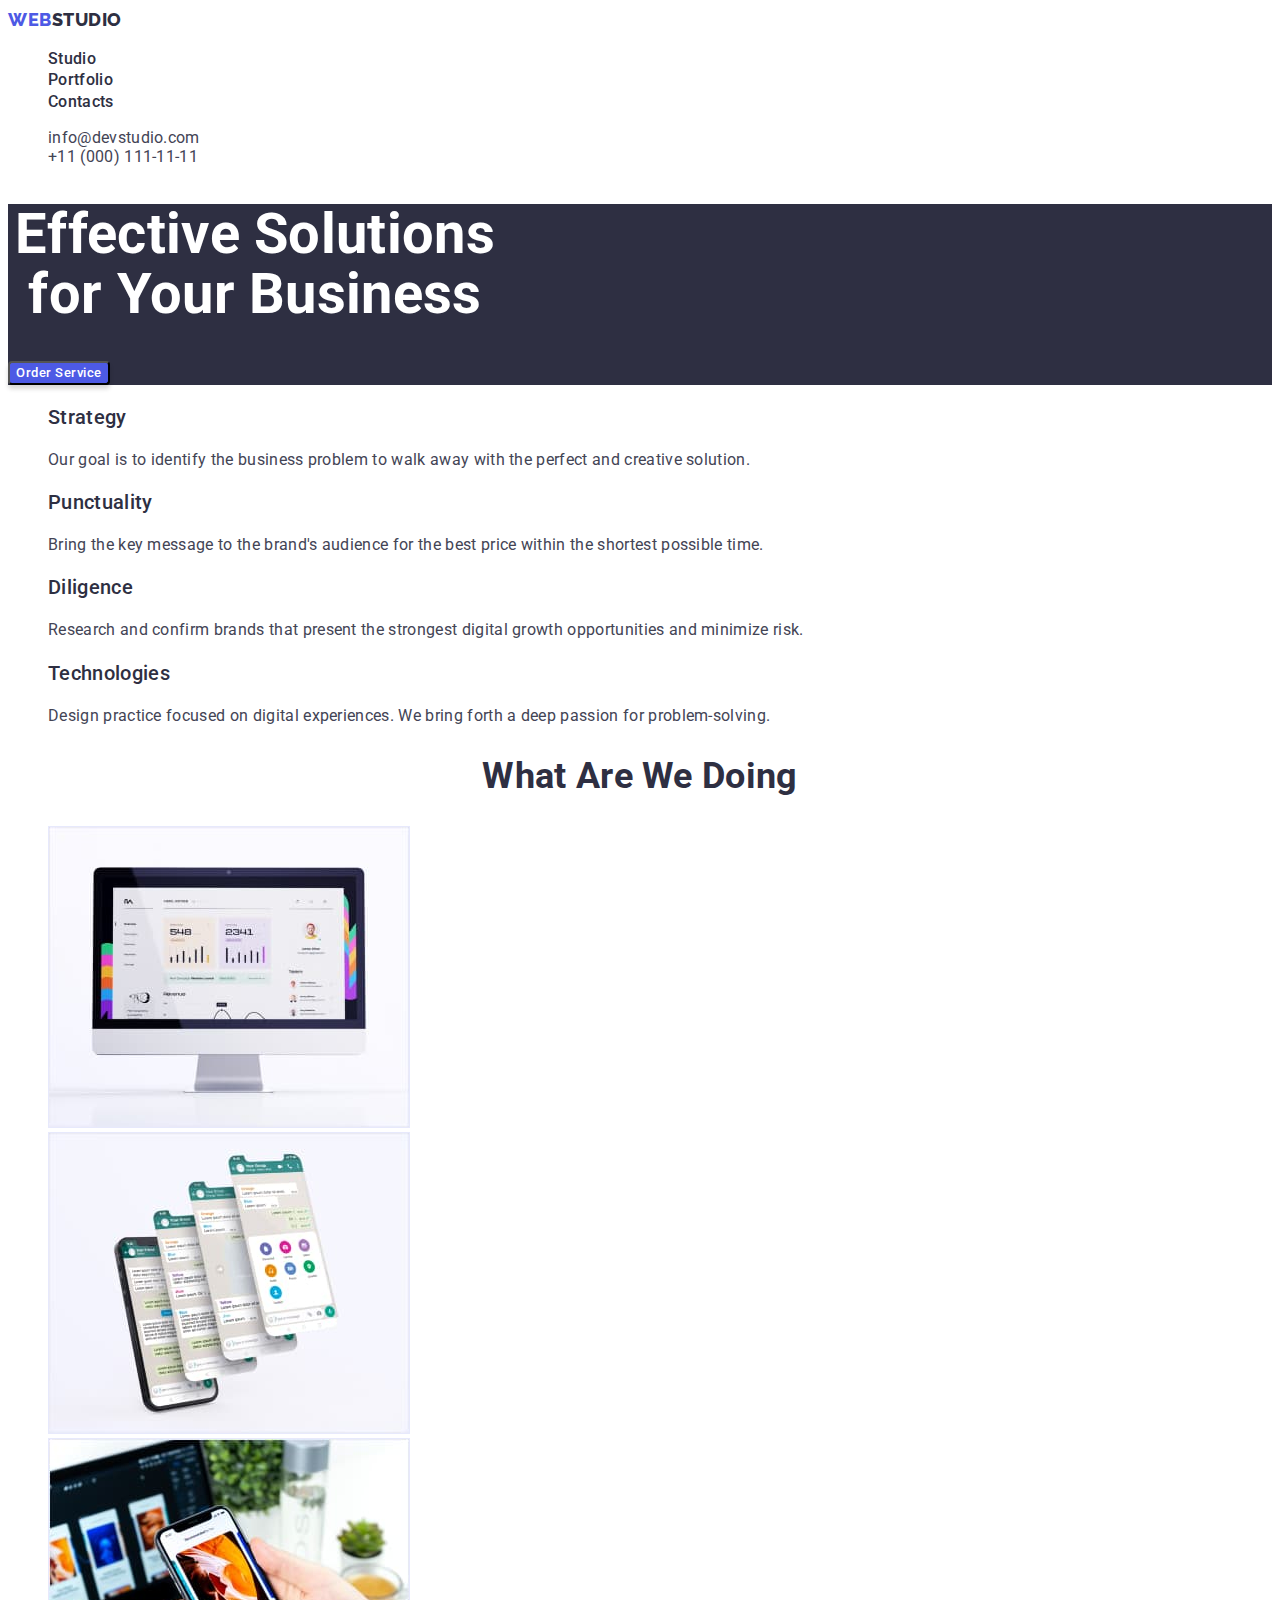
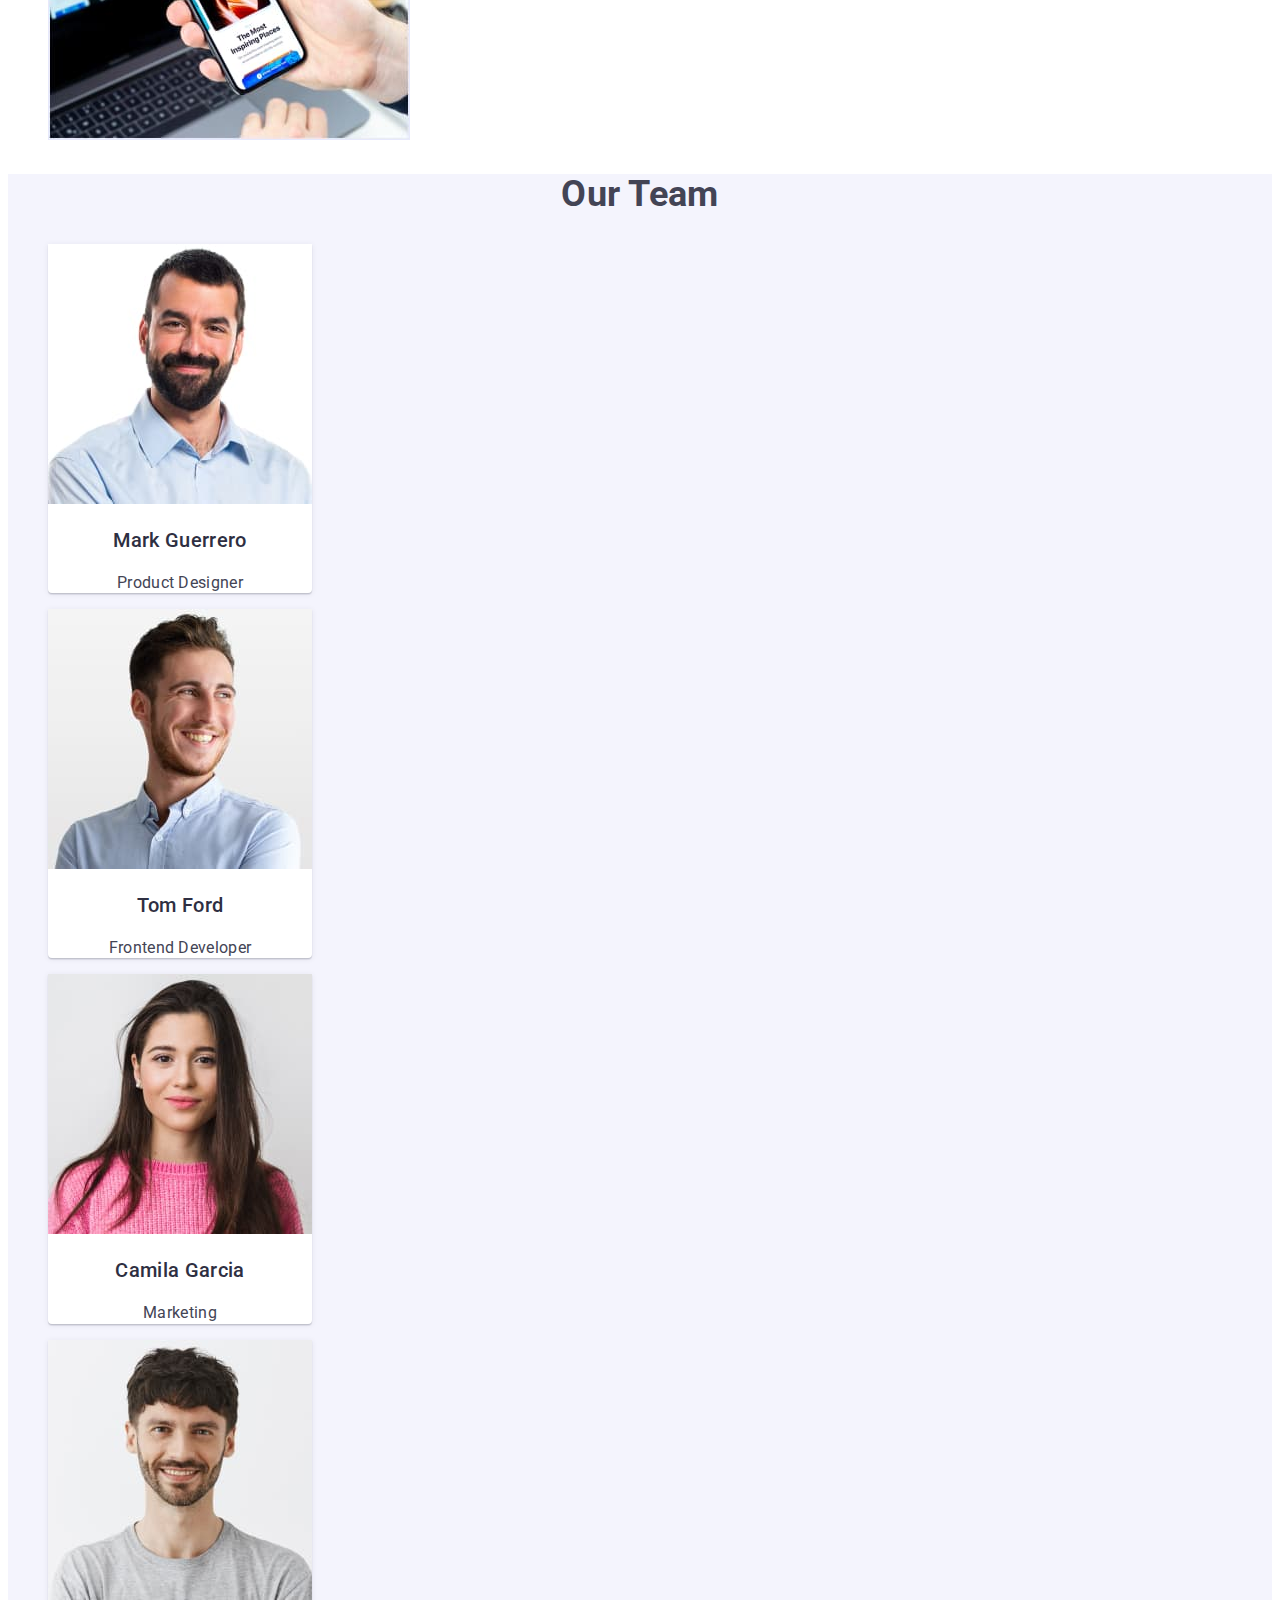
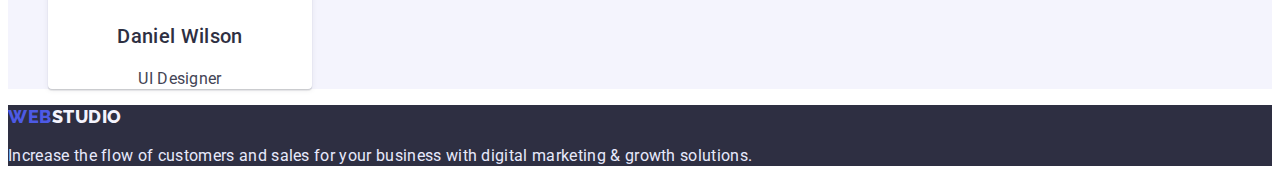
==== index.html @ 5348a823 "Initial commit" ====
<!DOCTYPE html>
<html lang="en">
  <head>
    <meta charset="UTF-8" />
    <meta http-equiv="X-UA-Compatible" content="IE=edge" />
    <meta name="viewport" content="width=device-width, initial-scale=1.0" />
    <link rel="preconnect" href="https://fonts.googleapis.com" />
    <link rel="preconnect" href="https://fonts.gstatic.com" crossorigin />
    <link
      href="https://fonts.googleapis.com/css2?family=Roboto:wght@400;500;700;900&family=Raleway:wght@800&display=swap"
      rel="stylesheet"
    />
    <link rel="stylesheet" href="css/styles.css" />
    <title>Web Studio</title>
  </head>
  <body class="body">
    <header>
      <!--Navigation-->
      <!--Logo-->
      <!--Logo-->
      <a class="logo" href=".">Web<span class="header-logo">Studio</span></a>
      <nav class="navigation">
        <ul class="nav-ul">
          <li><a class="nav-a" href=".">Studio</a></li>
          <li><a class="nav-a" href="portfolio.html">Portfolio</a></li>
          <li><a class="nav-a" href="">Contacts</a></li>
        </ul>
      </nav>
      <address class="address">
        <ul class="address-ul">
          <li>
            <a class="address-a" href="mailto:info@devstudio.com"
              >info@devstudio.com</a
            >
          </li>
          <li>
            <a class="address-a" href="tel:+110001111111"
              >+11 (000) 111-11-11</a
            >
          </li>
        </ul>
      </address>
    </header>
    <main>
      <!-- Hero section -->
      <section class="index-section-hero">
        <h1 class="index-hero-h1">Effective Solutions for Your Business</h1>
        <button class="index-hero-btn" type="button">Order Service</button>
      </section>
      <!-- Section1 -->
      <section class="index-section1">
        <h2 class="visually-hidden">Our operating principles</h2>
        <ul class="index-section1-ul">
          <li class="index-section1-item">
            <h3 class="index-section1-h3">Strategy</h3>
            <p class="index-section1-p">
              Our goal is to identify the business problem to walk away with the
              perfect and creative solution.
            </p>
          </li>
          <li class="index-section1-item">
            <h3 class="index-section1-h3">Punctuality</h3>
            <p class="index-section1-p">
              Bring the key message to the brand's audience for the best price
              within the shortest possible time.
            </p>
          </li>
          <li class="index-section1-item">
            <h3 class="index-section1-h3">Diligence</h3>
            <p class="index-section1-p">
              Research and confirm brands that present the strongest digital
              growth opportunities and minimize risk.
            </p>
          </li>
          <li class="index-section1-item">
            <h3 class="index-section1-h3">Technologies</h3>
            <p class="index-section1-p">
              Design practice focused on digital experiences. We bring forth a
              deep passion for problem-solving.
            </p>
          </li>
        </ul>
      </section>
      <!-- Section2 -->
      <section class="index-section2">
        <h2 class="index-section2-h2">What are we doing</h2>
        <ul class="index-section2-ul">
          <li class="index-section2-item">
            <img
              class="index-section2-img-work"
              src="./images/img-work-1.jpg"
              alt="Work statistics"
            />
          </li>
          <li class="index-section2-item">
            <img
              class="index-section2-img-work"
              src="./images/img-work-2.jpg"
              alt="Messaging with clients"
            />
          </li>
          <li class="index-section2-item">
            <img
              class="index-section2-img-work"
              src="./images/img-work-3.jpg"
              alt="Work with computer"
            />
          </li>
        </ul>
      </section>
      <!-- Section3 -->
      <section class="index-section3">
        <h2 class="index-section3-h2">Our Team</h2>
        <ul class="index-section3-cards">
          <li class="index-section3-cards-item">
            <img
              class="index-section3-cards-img"
              src="./images/img-employee-1.jpg"
              alt="Product Designer"
            />
            <h3 class="index-section3-cards-h3">Mark Guerrero</h3>
            <p class="index-section3-cards-p">Product Designer</p>
          </li>
          <li class="index-section3-cards-item">
            <img
              class="index-section3-cards-img"
              src="./images/img-employee-2.jpg"
              alt="Frontend Developer"
            />
            <h3 class="index-section3-cards-h3">Tom Ford</h3>
            <p class="index-section3-cards-p">Frontend Developer</p>
          </li>
          <li class="index-section3-cards-item">
            <img
              class="index-section3-cards-img"
              src="./images/img-employee-3.jpg"
              alt="Marketing"
            />
            <h3 class="index-section3-cards-h3">Camila Garcia</h3>
            <p class="index-section3-cards-p">Marketing</p>
          </li>
          <li class="index-section3-cards-item">
            <img
              class="index-section3-cards-img"
              src="./images/img-employee-4.jpg"
              alt="UI Designer"
            />
            <h3 class="index-section3-cards-h3">Daniel Wilson</h3>
            <p class="index-section3-cards-p">UI Designer</p>
          </li>
        </ul>
      </section>
    </main>
    <footer class="footer">
      <!--Logo-->
      <a class="logo" href=".">Web<span class="footer-logo">Studio</span></a>
      <p class="footer-p">
        Increase the flow of customers and sales for your business with digital
        marketing & growth solutions.
      </p>
    </footer>
  </body>
</html>
---- css/styles.css ----
/* variables */
:root {
  --col-iris: #4d5ae5;
  --col-ocean: #404bbf;
  --col-navy-blue: #2e2f42;
  --col-green: #31d0aa;
  --col-slate: #434455;
  --col-light-slate: #8e8f99;
  --col-cornflower: #e7e9fc;
  --col-cloud: #f4f4fd;
  --col-navy-blue-modal: rgba(46, 47, 66, 0.4);
  --col-grey: rgba(46, 47, 66, 0.7);
  --col-white: #ffffff;
  --col-background: #e5e5e5;
  --col-btn-shadow: rgba(0, 0, 0, 0.15);
  --col-navy-blue-shadow1: rgba(46, 47, 66, 0.08);
  --col-navy-blue-shadow2: rgba(46, 47, 66, 0.16);
}
/* body */
.body {
  font-family: "Roboto", sans-serif;
  letter-spacing: 0.02em;
  color: var(--col-slate);
}
/* header */
.header {
  border-bottom: 1px solid var(--col-cornflower);
}
/* logo */
.logo {
  font-family: "Raleway", sans-serif;
  font-weight: 800;
  font-size: 18px;
  line-height: calc(24 / 18);
  letter-spacing: 0.03em;
  text-transform: uppercase;
  text-decoration: none;
  color: var(--col-iris);
}
.header-logo {
  color: var(--col-navy-blue);
}
/* nav */

.nav-ul {
  list-style: none;
}
.nav-a {
  font-weight: 500;
  line-height: calc(24 / 18);
  color: var(--col-navy-blue);
  text-decoration: none;
}
.nav-a:hover,
.nav-a:focus {
  color: var(--col-ocean);
}
/* address */
.address-ul {
  list-style: none;
}

.address-a {
  font-style: normal;
  text-decoration: none;
  color: var(--col-slate);
}
.address-a:focus,
.address-a:hover {
  color: var(--col-ocean);
}
/* index */
/* main */
/* index hero */
.index-section-hero {
  background-color: var(--col-navy-blue);
}
.index-hero-h1 {
  width: 494px;
  color: var(--col-white);
  text-align: center;
  font-size: 56px;
  line-height: calc(60 / 56);
}
.index-hero-btn {
  font-family: inherit;
  color: var(--col-white);
  cursor: pointer;
  background-color: var(--col-iris);
  font-weight: 500;
  line-height: calc(24 / 18);
  letter-spacing: 0.04em;
  box-shadow: 0px 4px 4px var(--col-btn-shadow);
  border-radius: 4px;
}
.index-hero-btn:focus,
.index-hero-btn:hover {
  background-color: var(--col-ocean);
}
.visually-hidden {
  position: absolute;
  width: 1px;
  height: 1px;
  margin: -1px;
  border: 0;
  padding: 0;

  white-space: nowrap;
  clip-path: inset(100%);
  clip: rect(0 0 0 0);
  overflow: hidden;
}
/* index section1 */
.index-section1-ul {
  list-style: none;
}
.index-section1-item {
  line-height: calc(24 / 18);
}
.index-section1-h3 {
  font-weight: 500;
  font-size: 20px;
  line-height: calc(24 / 20);
  color: var(--col-navy-blue);
}

/* index section2 work */
.index-section2-h2 {
  font-size: 36px;
  line-height: calc(40 / 36);
  text-align: center;
  text-transform: capitalize;
  color: var(--col-navy-blue);
}
.index-section2-ul {
  list-style: none;
}
.index-section2-item {
  width: 360px;
}
.index-section2-img-work {
  height: 300px;
  border: 1px solid var(--col-cornflower);
}
/* index section3 team */
.index-section3 {
  background-color: var(--col-cloud);
}
.index-section3-h2 {
  font-size: 36px;
  line-height: calc(40 / 36);
  text-align: center;
  text-transform: capitalize;
}
.index-section3-cards {
  list-style: none;
}
.index-section3-cards-item {
  background-color: var(--col-white);
  box-shadow: 0px 1px 6px var(--col-navy-blue-shadow1),
    0px 1px 1px var(--col-navy-blue-shadow2),
    0px 2px 1px var(--col-navy-blue-shadow1);
  border-radius: 0px 0px 4px 4px;
  width: 264px;
}
.index-section3-cards-img {
  height: 260px;
}
.index-section3-cards-h3 {
  font-weight: 500;
  font-size: 20px;
  line-height: calc(24 / 20);
  text-align: center;
  color: var(--col-navy-blue);
}
.index-section3-cards-p {
  line-height: calc(24 / 18);
  text-align: center;
}
/* footer */
.footer {
  background-color: var(--col-navy-blue);
}
.footer-logo {
  color: var(--col-cloud);
}
.footer-p {
  color: var(--col-cornflower);
  line-height: calc(24 / 18);
}
/* portfolio */
/* main */
/* hero */
.portfolio-hero-btns {
  list-style: none;
}
.portfolio-hero-btn {
  font-family: inherit;
  font-weight: 500;
  letter-spacing: 0.04em;
  color: var(--col-iris);
  cursor: pointer;
  background-color: var(--col-cloud);
  border: 1px solid var(--col-cornflower);
  border-radius: 4px;
}
.portfolio-hero-btn:focus,
.portfolio-hero-btn:hover {
  color: var(--col-white);
  background-color: var(--col-ocean);
}
.portfolio-hero-ul {
  list-style: none;
}
.portfolio-hero-items {
  border: 1px solid var(--col-cornflower);
  width: 360px;
}
.portfolio-hero-a {
  text-decoration: none;
}
.portfolio-hero-a:focus,
.portfolio-hero-a:hover {
  text-decoration: none;
  background-color: var(--col-iris);
}

.portfolio-hero-img {
  height: 300px;
}

.portfolio-hero-h2 {
  font-weight: 500;
  font-size: 20px;
  line-height: calc(24 / 20);
  color: var(--col-navy-blue);
}
.portfolio-hero-p {
  line-height: calc(24 / 18);
}
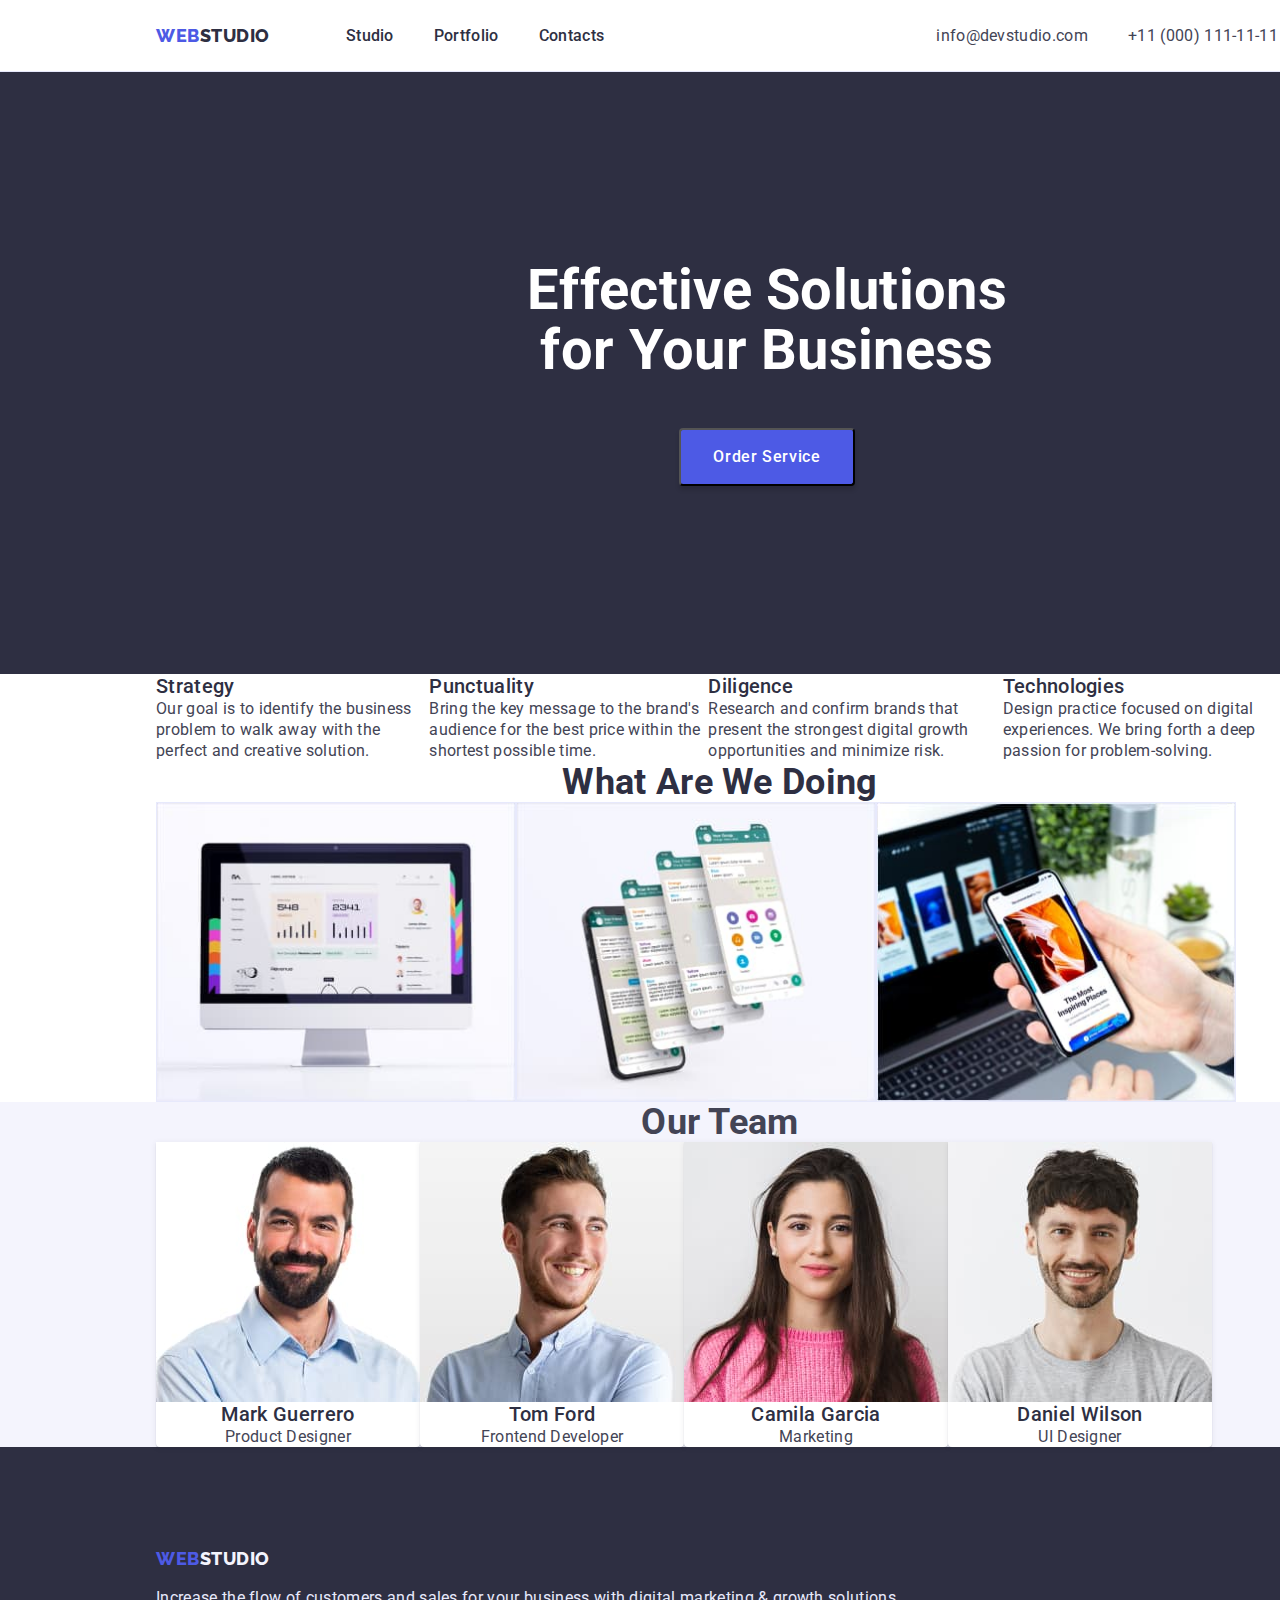
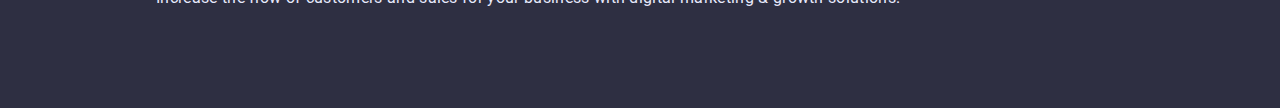
==== commit 607290cf: "css" ====
--- a/index.html
+++ b/index.html
@@ -10,154 +10,170 @@
       href="https://fonts.googleapis.com/css2?family=Roboto:wght@400;500;700;900&family=Raleway:wght@800&display=swap"
       rel="stylesheet"
     />
+    <link
+      rel="stylesheet"
+      href="https://cdnjs.cloudflare.com/ajax/libs/modern-normalize/1.0.0/modern-normalize.min.css"
+    />
     <link rel="stylesheet" href="css/styles.css" />
     <title>Web Studio</title>
   </head>
   <body class="body">
-    <header>
-      <!--Navigation-->
-      <!--Logo-->
-      <!--Logo-->
-      <a class="logo" href=".">Web<span class="header-logo">Studio</span></a>
-      <nav class="navigation">
-        <ul class="nav-ul">
-          <li><a class="nav-a" href=".">Studio</a></li>
-          <li><a class="nav-a" href="portfolio.html">Portfolio</a></li>
-          <li><a class="nav-a" href="">Contacts</a></li>
-        </ul>
-      </nav>
-      <address class="address">
-        <ul class="address-ul">
-          <li>
-            <a class="address-a" href="mailto:info@devstudio.com"
-              >info@devstudio.com</a
-            >
-          </li>
-          <li>
-            <a class="address-a" href="tel:+110001111111"
-              >+11 (000) 111-11-11</a
-            >
-          </li>
-        </ul>
-      </address>
+    <header class="header">
+      <div class="container container-flex">
+        <!--Navigation-->
+        <!--Logo-->
+        <!--Logo-->
+        <a class="logo" href=".">Web<span class="header-logo">Studio</span></a>
+        <nav class="navigation">
+          <ul class="nav-ul">
+            <li><a class="nav-a" href=".">Studio</a></li>
+            <li><a class="nav-a" href="portfolio.html">Portfolio</a></li>
+            <li><a class="nav-a" href="">Contacts</a></li>
+          </ul>
+        </nav>
+        <address class="address">
+          <ul class="address-ul">
+            <li>
+              <a class="address-a" href="mailto:info@devstudio.com"
+                >info@devstudio.com</a
+              >
+            </li>
+            <li>
+              <a class="address-a" href="tel:+110001111111"
+                >+11 (000) 111-11-11</a
+              >
+            </li>
+          </ul>
+        </address>
+      </div>
     </header>
     <main>
       <!-- Hero section -->
       <section class="index-section-hero">
-        <h1 class="index-hero-h1">Effective Solutions for Your Business</h1>
-        <button class="index-hero-btn" type="button">Order Service</button>
+        <div class="container">
+          <h1 class="index-hero-h1">Effective Solutions for Your Business</h1>
+          <button class="index-hero-btn" type="button">Order Service</button>
+        </div>
       </section>
       <!-- Section1 -->
       <section class="index-section1">
-        <h2 class="visually-hidden">Our operating principles</h2>
-        <ul class="index-section1-ul">
-          <li class="index-section1-item">
-            <h3 class="index-section1-h3">Strategy</h3>
-            <p class="index-section1-p">
-              Our goal is to identify the business problem to walk away with the
-              perfect and creative solution.
-            </p>
-          </li>
-          <li class="index-section1-item">
-            <h3 class="index-section1-h3">Punctuality</h3>
-            <p class="index-section1-p">
-              Bring the key message to the brand's audience for the best price
-              within the shortest possible time.
-            </p>
-          </li>
-          <li class="index-section1-item">
-            <h3 class="index-section1-h3">Diligence</h3>
-            <p class="index-section1-p">
-              Research and confirm brands that present the strongest digital
-              growth opportunities and minimize risk.
-            </p>
-          </li>
-          <li class="index-section1-item">
-            <h3 class="index-section1-h3">Technologies</h3>
-            <p class="index-section1-p">
-              Design practice focused on digital experiences. We bring forth a
-              deep passion for problem-solving.
-            </p>
-          </li>
-        </ul>
+        <div class="container">
+          <h2 class="visually-hidden">Our operating principles</h2>
+          <ul class="index-section1-ul">
+            <li class="index-section1-item">
+              <h3 class="index-section1-h3">Strategy</h3>
+              <p class="index-section1-p">
+                Our goal is to identify the business problem to walk away with
+                the perfect and creative solution.
+              </p>
+            </li>
+            <li class="index-section1-item">
+              <h3 class="index-section1-h3">Punctuality</h3>
+              <p class="index-section1-p">
+                Bring the key message to the brand's audience for the best price
+                within the shortest possible time.
+              </p>
+            </li>
+            <li class="index-section1-item">
+              <h3 class="index-section1-h3">Diligence</h3>
+              <p class="index-section1-p">
+                Research and confirm brands that present the strongest digital
+                growth opportunities and minimize risk.
+              </p>
+            </li>
+            <li class="index-section1-item">
+              <h3 class="index-section1-h3">Technologies</h3>
+              <p class="index-section1-p">
+                Design practice focused on digital experiences. We bring forth a
+                deep passion for problem-solving.
+              </p>
+            </li>
+          </ul>
+        </div>
       </section>
       <!-- Section2 -->
       <section class="index-section2">
-        <h2 class="index-section2-h2">What are we doing</h2>
-        <ul class="index-section2-ul">
-          <li class="index-section2-item">
-            <img
-              class="index-section2-img-work"
-              src="./images/img-work-1.jpg"
-              alt="Work statistics"
-            />
-          </li>
-          <li class="index-section2-item">
-            <img
-              class="index-section2-img-work"
-              src="./images/img-work-2.jpg"
-              alt="Messaging with clients"
-            />
-          </li>
-          <li class="index-section2-item">
-            <img
-              class="index-section2-img-work"
-              src="./images/img-work-3.jpg"
-              alt="Work with computer"
-            />
-          </li>
-        </ul>
+        <div class="container">
+          <h2 class="index-section2-h2">What are we doing</h2>
+          <ul class="index-section2-ul">
+            <li class="index-section2-item">
+              <img
+                class="index-section2-img-work"
+                src="./images/img-work-1.jpg"
+                alt="Work statistics"
+              />
+            </li>
+            <li class="index-section2-item">
+              <img
+                class="index-section2-img-work"
+                src="./images/img-work-2.jpg"
+                alt="Messaging with clients"
+              />
+            </li>
+            <li class="index-section2-item">
+              <img
+                class="index-section2-img-work"
+                src="./images/img-work-3.jpg"
+                alt="Work with computer"
+              />
+            </li>
+          </ul>
+        </div>
       </section>
       <!-- Section3 -->
       <section class="index-section3">
-        <h2 class="index-section3-h2">Our Team</h2>
-        <ul class="index-section3-cards">
-          <li class="index-section3-cards-item">
-            <img
-              class="index-section3-cards-img"
-              src="./images/img-employee-1.jpg"
-              alt="Product Designer"
-            />
-            <h3 class="index-section3-cards-h3">Mark Guerrero</h3>
-            <p class="index-section3-cards-p">Product Designer</p>
-          </li>
-          <li class="index-section3-cards-item">
-            <img
-              class="index-section3-cards-img"
-              src="./images/img-employee-2.jpg"
-              alt="Frontend Developer"
-            />
-            <h3 class="index-section3-cards-h3">Tom Ford</h3>
-            <p class="index-section3-cards-p">Frontend Developer</p>
-          </li>
-          <li class="index-section3-cards-item">
-            <img
-              class="index-section3-cards-img"
-              src="./images/img-employee-3.jpg"
-              alt="Marketing"
-            />
-            <h3 class="index-section3-cards-h3">Camila Garcia</h3>
-            <p class="index-section3-cards-p">Marketing</p>
-          </li>
-          <li class="index-section3-cards-item">
-            <img
-              class="index-section3-cards-img"
-              src="./images/img-employee-4.jpg"
-              alt="UI Designer"
-            />
-            <h3 class="index-section3-cards-h3">Daniel Wilson</h3>
-            <p class="index-section3-cards-p">UI Designer</p>
-          </li>
-        </ul>
+        <div class="container">
+          <h2 class="index-section3-h2">Our Team</h2>
+          <ul class="index-section3-cards">
+            <li class="index-section3-cards-item">
+              <img
+                class="index-section3-cards-img"
+                src="./images/img-employee-1.jpg"
+                alt="Product Designer"
+              />
+              <h3 class="index-section3-cards-h3">Mark Guerrero</h3>
+              <p class="index-section3-cards-p">Product Designer</p>
+            </li>
+            <li class="index-section3-cards-item">
+              <img
+                class="index-section3-cards-img"
+                src="./images/img-employee-2.jpg"
+                alt="Frontend Developer"
+              />
+              <h3 class="index-section3-cards-h3">Tom Ford</h3>
+              <p class="index-section3-cards-p">Frontend Developer</p>
+            </li>
+            <li class="index-section3-cards-item">
+              <img
+                class="index-section3-cards-img"
+                src="./images/img-employee-3.jpg"
+                alt="Marketing"
+              />
+              <h3 class="index-section3-cards-h3">Camila Garcia</h3>
+              <p class="index-section3-cards-p">Marketing</p>
+            </li>
+            <li class="index-section3-cards-item">
+              <img
+                class="index-section3-cards-img"
+                src="./images/img-employee-4.jpg"
+                alt="UI Designer"
+              />
+              <h3 class="index-section3-cards-h3">Daniel Wilson</h3>
+              <p class="index-section3-cards-p">UI Designer</p>
+            </li>
+          </ul>
+        </div>
       </section>
     </main>
     <footer class="footer">
-      <!--Logo-->
-      <a class="logo" href=".">Web<span class="footer-logo">Studio</span></a>
-      <p class="footer-p">
-        Increase the flow of customers and sales for your business with digital
-        marketing & growth solutions.
-      </p>
+      <div class="container">
+        <!--Logo-->
+        <a class="logo" href=".">Web<span class="footer-logo">Studio</span></a>
+        <p class="footer-p">
+          Increase the flow of customers and sales for your business with
+          digital marketing & growth solutions.
+        </p>
+      </div>
     </footer>
   </body>
 </html>
--- a/css/styles.css
+++ b/css/styles.css
@@ -16,16 +16,47 @@
   --col-navy-blue-shadow1: rgba(46, 47, 66, 0.08);
   --col-navy-blue-shadow2: rgba(46, 47, 66, 0.16);
 }
+h1,
+h2,
+h3,
+p {
+  margin: 0;
+}
+ul {
+  margin: 0;
+  padding: 0;
+  display: flex;
+}
+img {
+  display: block;
+}
+/* container */
+.container {
+  width: 1158px;
+  padding-left: 15px;
+  padding-right: 15px;
+  margin-left: auto;
+  margin-right: auto;
+}
+.container-flex {
+  display: flex;
+  align-items: center;
+  gap: 76px;
+}
 /* body */
 .body {
   font-family: "Roboto", sans-serif;
   letter-spacing: 0.02em;
   color: var(--col-slate);
+  width: 1440px;
 }
 /* header */
 .header {
   border-bottom: 1px solid var(--col-cornflower);
-}
+  padding-top: 24px;
+  padding-bottom: 23.2px;
+}
+
 /* logo */
 .logo {
   font-family: "Raleway", sans-serif;
@@ -41,9 +72,13 @@
   color: var(--col-navy-blue);
 }
 /* nav */
-
+.navigation {
+  margin-right: 256px;
+}
 .nav-ul {
-  list-style: none;
+  /* display: inherit; */
+  list-style: none;
+  gap: 40px;
 }
 .nav-a {
   font-weight: 500;
@@ -57,7 +92,9 @@
 }
 /* address */
 .address-ul {
-  list-style: none;
+  /* display: flex; */
+  list-style: none;
+  gap: 40px;
 }
 
 .address-a {
@@ -74,6 +111,7 @@
 /* index hero */
 .index-section-hero {
   background-color: var(--col-navy-blue);
+  padding: 188px;
 }
 .index-hero-h1 {
   width: 494px;
@@ -81,6 +119,9 @@
   text-align: center;
   font-size: 56px;
   line-height: calc(60 / 56);
+  margin-right: auto;
+  margin-left: auto;
+  margin-bottom: 48px;
 }
 .index-hero-btn {
   font-family: inherit;
@@ -92,6 +133,10 @@
   letter-spacing: 0.04em;
   box-shadow: 0px 4px 4px var(--col-btn-shadow);
   border-radius: 4px;
+  padding: 16px 32px;
+  display: block;
+  margin-right: auto;
+  margin-left: auto;
 }
 .index-hero-btn:focus,
 .index-hero-btn:hover {
@@ -180,6 +225,8 @@
 /* footer */
 .footer {
   background-color: var(--col-navy-blue);
+  padding-top: 100px;
+  padding-bottom: 100px;
 }
 .footer-logo {
   color: var(--col-cloud);
@@ -187,6 +234,8 @@
 .footer-p {
   color: var(--col-cornflower);
   line-height: calc(24 / 18);
+  margin-top: 16px;
+  /* margin-right: 864px; */
 }
 /* portfolio */
 /* main */
@@ -213,7 +262,6 @@
   list-style: none;
 }
 .portfolio-hero-items {
-  border: 1px solid var(--col-cornflower);
   width: 360px;
 }
 .portfolio-hero-a {
@@ -228,13 +276,22 @@
 .portfolio-hero-img {
   height: 300px;
 }
-
+.portfolio-hero-text {
+  /* border: 1px solid var(--col-cornflower); */
+  border-left: 1px solid var(--col-cornflower);
+  border-right: 1px solid var(--col-cornflower);
+  border-bottom: 1px solid var(--col-cornflower);
+  padding-top: 32px;
+  padding-bottom: 31.2px;
+  padding-left: 16px;
+}
 .portfolio-hero-h2 {
+  margin-bottom: 8px;
   font-weight: 500;
   font-size: 20px;
   line-height: calc(24 / 20);
   color: var(--col-navy-blue);
 }
 .portfolio-hero-p {
-  line-height: calc(24 / 18);
-}
+  line-height: calc(24 / 16);
+}
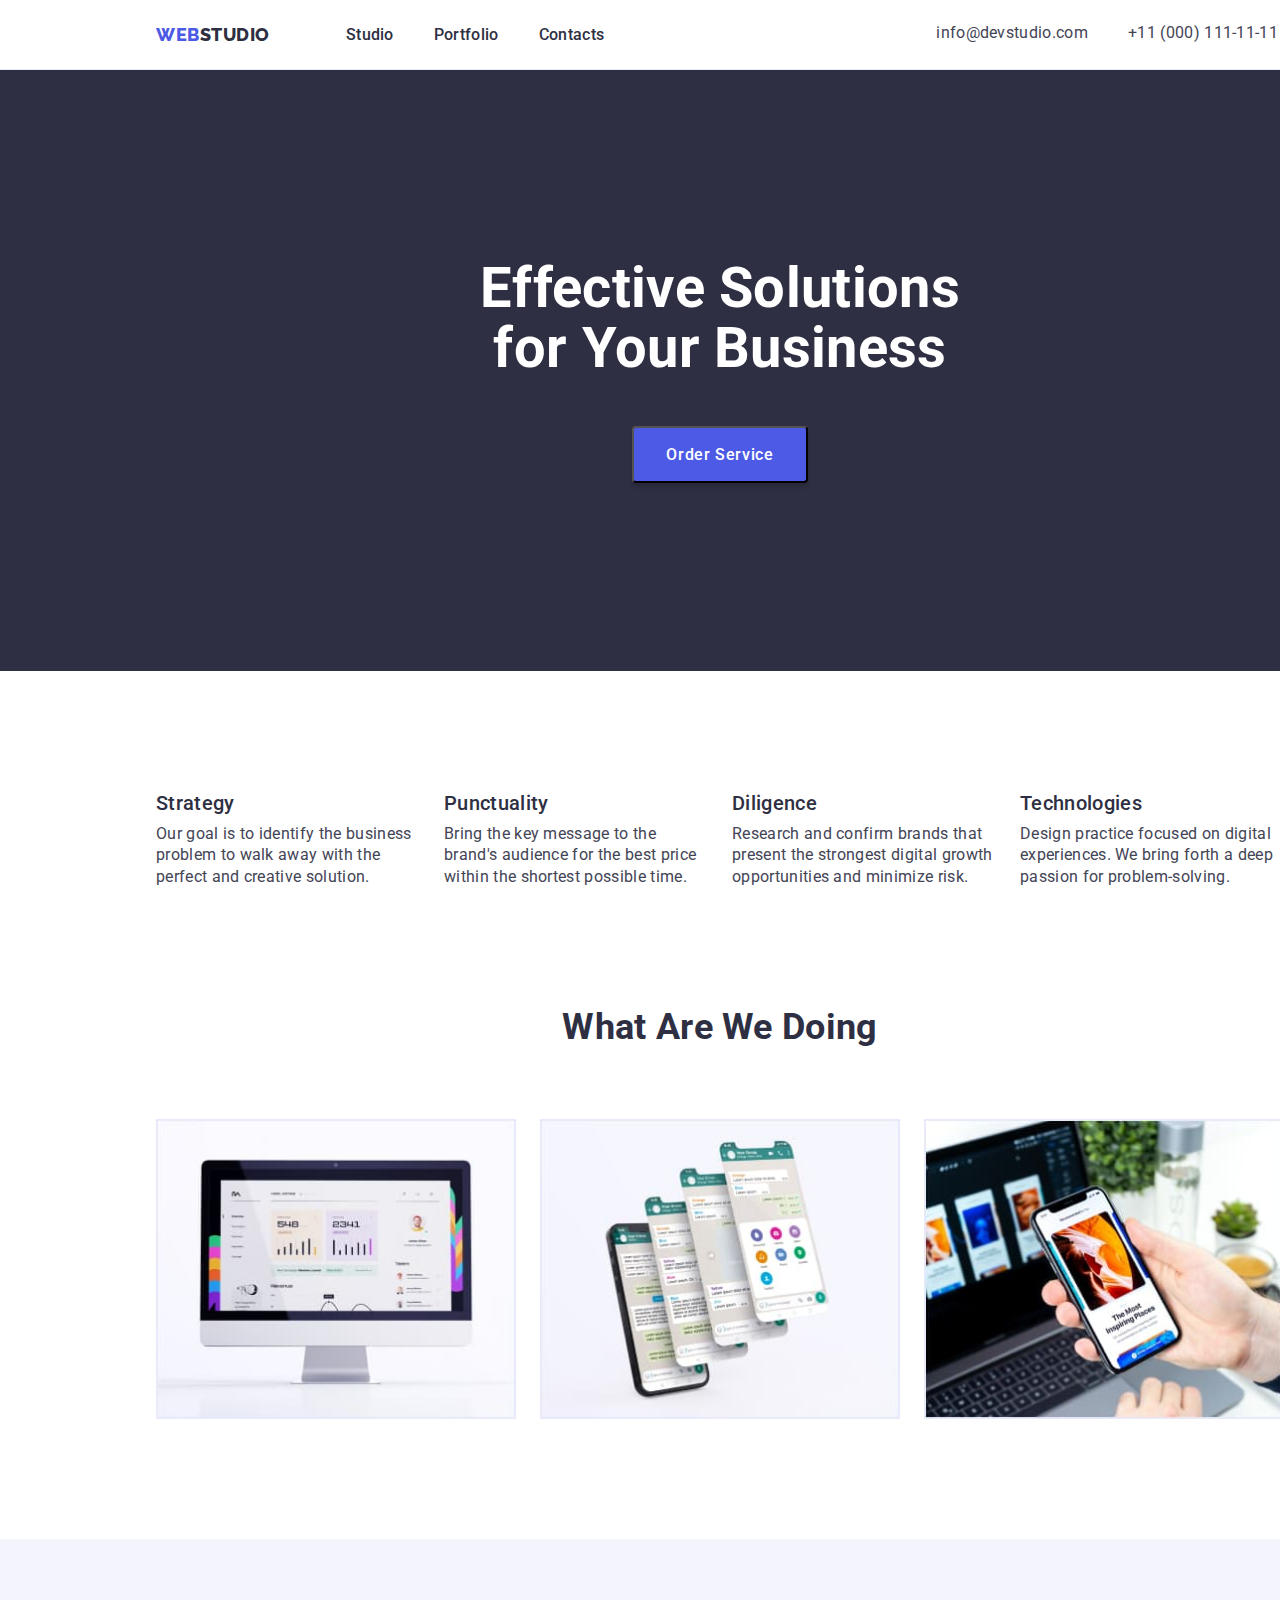
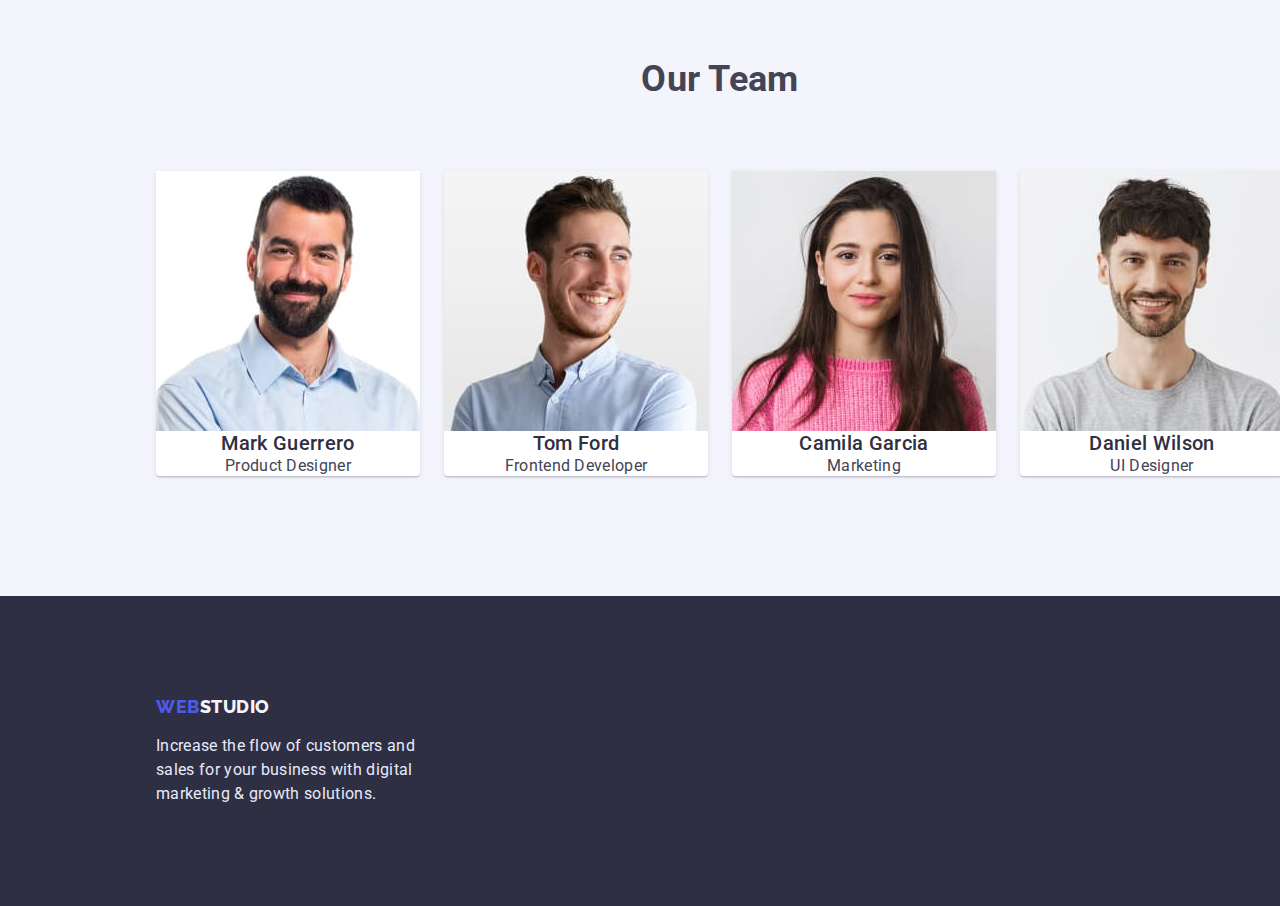
==== commit 392357e9: "index" ====
--- a/index.html
+++ b/index.html
@@ -19,7 +19,7 @@
   </head>
   <body class="body">
     <header class="header">
-      <div class="container container-flex">
+      <div class="container flex-header">
         <!--Navigation-->
         <!--Logo-->
         <!--Logo-->
@@ -59,7 +59,7 @@
       <section class="index-section1">
         <div class="container">
           <h2 class="visually-hidden">Our operating principles</h2>
-          <ul class="index-section1-ul">
+          <ul class="index-section1-ul index-section-flex">
             <li class="index-section1-item">
               <h3 class="index-section1-h3">Strategy</h3>
               <p class="index-section1-p">
@@ -95,7 +95,7 @@
       <section class="index-section2">
         <div class="container">
           <h2 class="index-section2-h2">What are we doing</h2>
-          <ul class="index-section2-ul">
+          <ul class="index-section2-ul index-section-flex">
             <li class="index-section2-item">
               <img
                 class="index-section2-img-work"
@@ -124,7 +124,7 @@
       <section class="index-section3">
         <div class="container">
           <h2 class="index-section3-h2">Our Team</h2>
-          <ul class="index-section3-cards">
+          <ul class="index-section3-cards index-section-flex">
             <li class="index-section3-cards-item">
               <img
                 class="index-section3-cards-img"
--- a/css/styles.css
+++ b/css/styles.css
@@ -38,10 +38,13 @@
   margin-left: auto;
   margin-right: auto;
 }
-.container-flex {
+.flex-header {
   display: flex;
-  align-items: center;
+  /* align-items: center; */
   gap: 76px;
+}
+.index-section-flex {
+  gap: 24px;
 }
 /* body */
 .body {
@@ -62,7 +65,7 @@
   font-family: "Raleway", sans-serif;
   font-weight: 800;
   font-size: 18px;
-  line-height: calc(24 / 18);
+  line-height: calc(21 / 18);
   letter-spacing: 0.03em;
   text-transform: uppercase;
   text-decoration: none;
@@ -111,7 +114,7 @@
 /* index hero */
 .index-section-hero {
   background-color: var(--col-navy-blue);
-  padding: 188px;
+  padding: 188px 0px;
 }
 .index-hero-h1 {
   width: 494px;
@@ -158,17 +161,23 @@
 /* index section1 */
 .index-section1-ul {
   list-style: none;
+  gap: 24px;
+  padding: 120px 0px;
 }
 .index-section1-item {
   line-height: calc(24 / 18);
+  width: 264px;
 }
 .index-section1-h3 {
   font-weight: 500;
   font-size: 20px;
   line-height: calc(24 / 20);
   color: var(--col-navy-blue);
-}
-
+  margin-bottom: 8px;
+}
+.index-section2 {
+  margin-bottom: 120px;
+}
 /* index section2 work */
 .index-section2-h2 {
   font-size: 36px;
@@ -176,6 +185,7 @@
   text-align: center;
   text-transform: capitalize;
   color: var(--col-navy-blue);
+  margin-bottom: 72px;
 }
 .index-section2-ul {
   list-style: none;
@@ -190,12 +200,14 @@
 /* index section3 team */
 .index-section3 {
   background-color: var(--col-cloud);
+  padding: 120px 0px;
 }
 .index-section3-h2 {
   font-size: 36px;
   line-height: calc(40 / 36);
   text-align: center;
   text-transform: capitalize;
+  margin-bottom: 72px;
 }
 .index-section3-cards {
   list-style: none;
@@ -225,17 +237,16 @@
 /* footer */
 .footer {
   background-color: var(--col-navy-blue);
-  padding-top: 100px;
-  padding-bottom: 100px;
+  padding: 100px 0px;
 }
 .footer-logo {
   color: var(--col-cloud);
 }
 .footer-p {
   color: var(--col-cornflower);
-  line-height: calc(24 / 18);
+  line-height: calc(24 / 16);
   margin-top: 16px;
-  /* margin-right: 864px; */
+  margin-right: 864px;
 }
 /* portfolio */
 /* main */
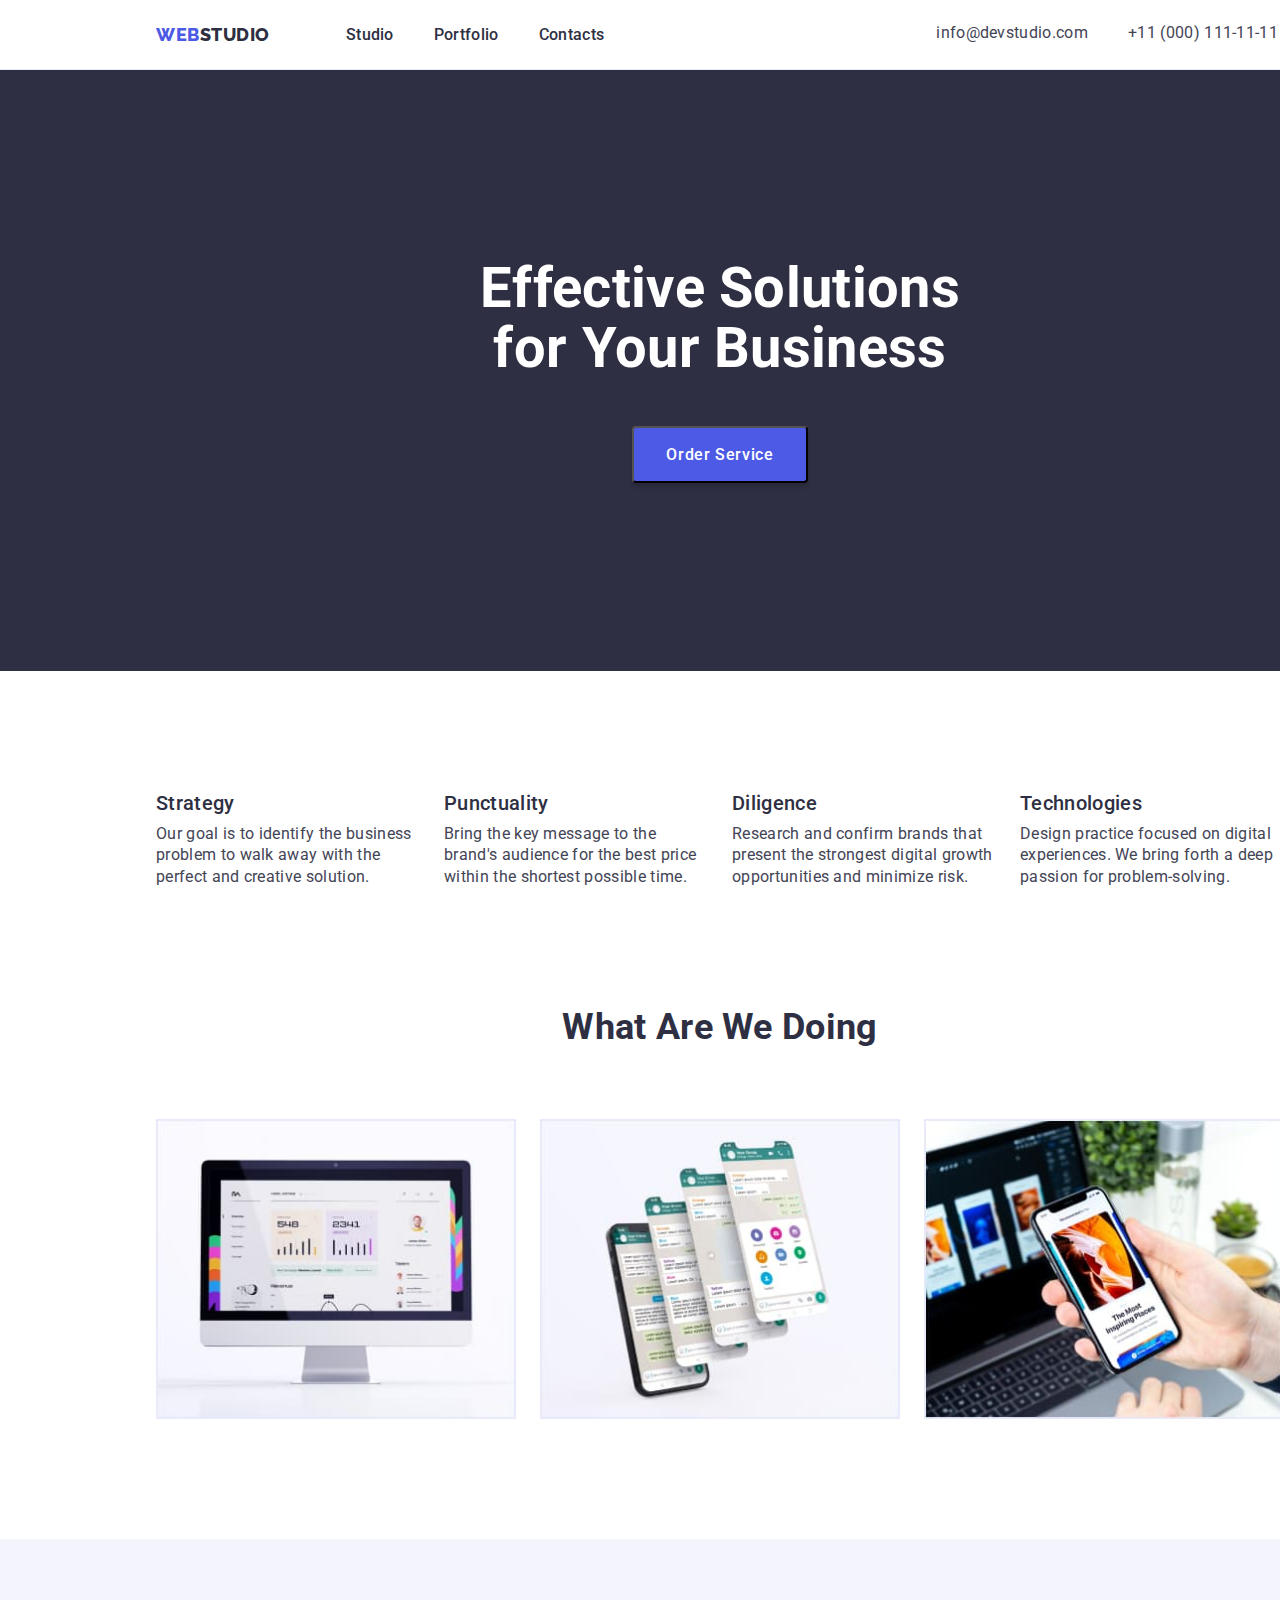
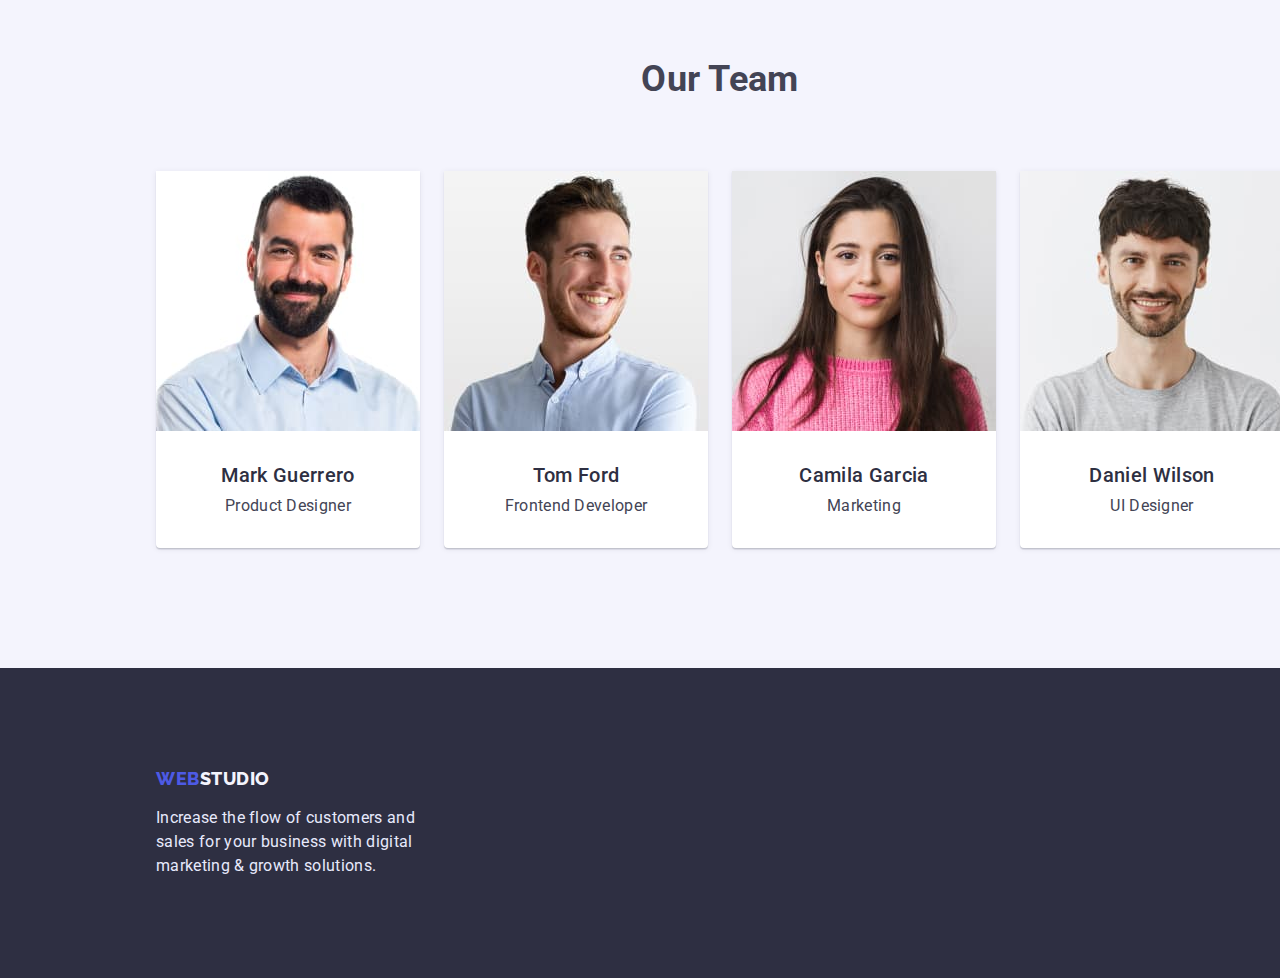
==== commit 1cb8f138: "flex" ====
--- a/index.html
+++ b/index.html
@@ -131,8 +131,10 @@
                 src="./images/img-employee-1.jpg"
                 alt="Product Designer"
               />
-              <h3 class="index-section3-cards-h3">Mark Guerrero</h3>
-              <p class="index-section3-cards-p">Product Designer</p>
+              <div class="index-section3-cards-text">
+                <h3 class="index-section3-cards-h3">Mark Guerrero</h3>
+                <p class="index-section3-cards-p">Product Designer</p>
+              </div>
             </li>
             <li class="index-section3-cards-item">
               <img
@@ -140,8 +142,10 @@
                 src="./images/img-employee-2.jpg"
                 alt="Frontend Developer"
               />
-              <h3 class="index-section3-cards-h3">Tom Ford</h3>
-              <p class="index-section3-cards-p">Frontend Developer</p>
+              <div class="index-section3-cards-text">
+                <h3 class="index-section3-cards-h3">Tom Ford</h3>
+                <p class="index-section3-cards-p">Frontend Developer</p>
+              </div>
             </li>
             <li class="index-section3-cards-item">
               <img
@@ -149,8 +153,10 @@
                 src="./images/img-employee-3.jpg"
                 alt="Marketing"
               />
-              <h3 class="index-section3-cards-h3">Camila Garcia</h3>
-              <p class="index-section3-cards-p">Marketing</p>
+              <div class="index-section3-cards-text">
+                <h3 class="index-section3-cards-h3">Camila Garcia</h3>
+                <p class="index-section3-cards-p">Marketing</p>
+              </div>
             </li>
             <li class="index-section3-cards-item">
               <img
@@ -158,8 +164,10 @@
                 src="./images/img-employee-4.jpg"
                 alt="UI Designer"
               />
-              <h3 class="index-section3-cards-h3">Daniel Wilson</h3>
-              <p class="index-section3-cards-p">UI Designer</p>
+              <div class="index-section3-cards-text">
+                <h3 class="index-section3-cards-h3">Daniel Wilson</h3>
+                <p class="index-section3-cards-p">UI Designer</p>
+              </div>
             </li>
           </ul>
         </div>
--- a/css/styles.css
+++ b/css/styles.css
@@ -46,6 +46,7 @@
 .index-section-flex {
   gap: 24px;
 }
+
 /* body */
 .body {
   font-family: "Roboto", sans-serif;
@@ -223,12 +224,16 @@
 .index-section3-cards-img {
   height: 260px;
 }
+.index-section3-cards-text {
+  padding: 32px 0px;
+}
 .index-section3-cards-h3 {
   font-weight: 500;
   font-size: 20px;
   line-height: calc(24 / 20);
   text-align: center;
   color: var(--col-navy-blue);
+  margin-bottom: 8px;
 }
 .index-section3-cards-p {
   line-height: calc(24 / 18);
@@ -253,6 +258,9 @@
 /* hero */
 .portfolio-hero-btns {
   list-style: none;
+  justify-content: center;
+  margin-top: 96px;
+  margin-bottom: 72px;
 }
 .portfolio-hero-btn {
   font-family: inherit;
@@ -263,6 +271,7 @@
   background-color: var(--col-cloud);
   border: 1px solid var(--col-cornflower);
   border-radius: 4px;
+  padding: 12px 24px;
 }
 .portfolio-hero-btn:focus,
 .portfolio-hero-btn:hover {
@@ -271,6 +280,9 @@
 }
 .portfolio-hero-ul {
   list-style: none;
+  flex-wrap: wrap;
+  gap: 48px 24px;
+  margin-bottom: 120px;
 }
 .portfolio-hero-items {
   width: 360px;
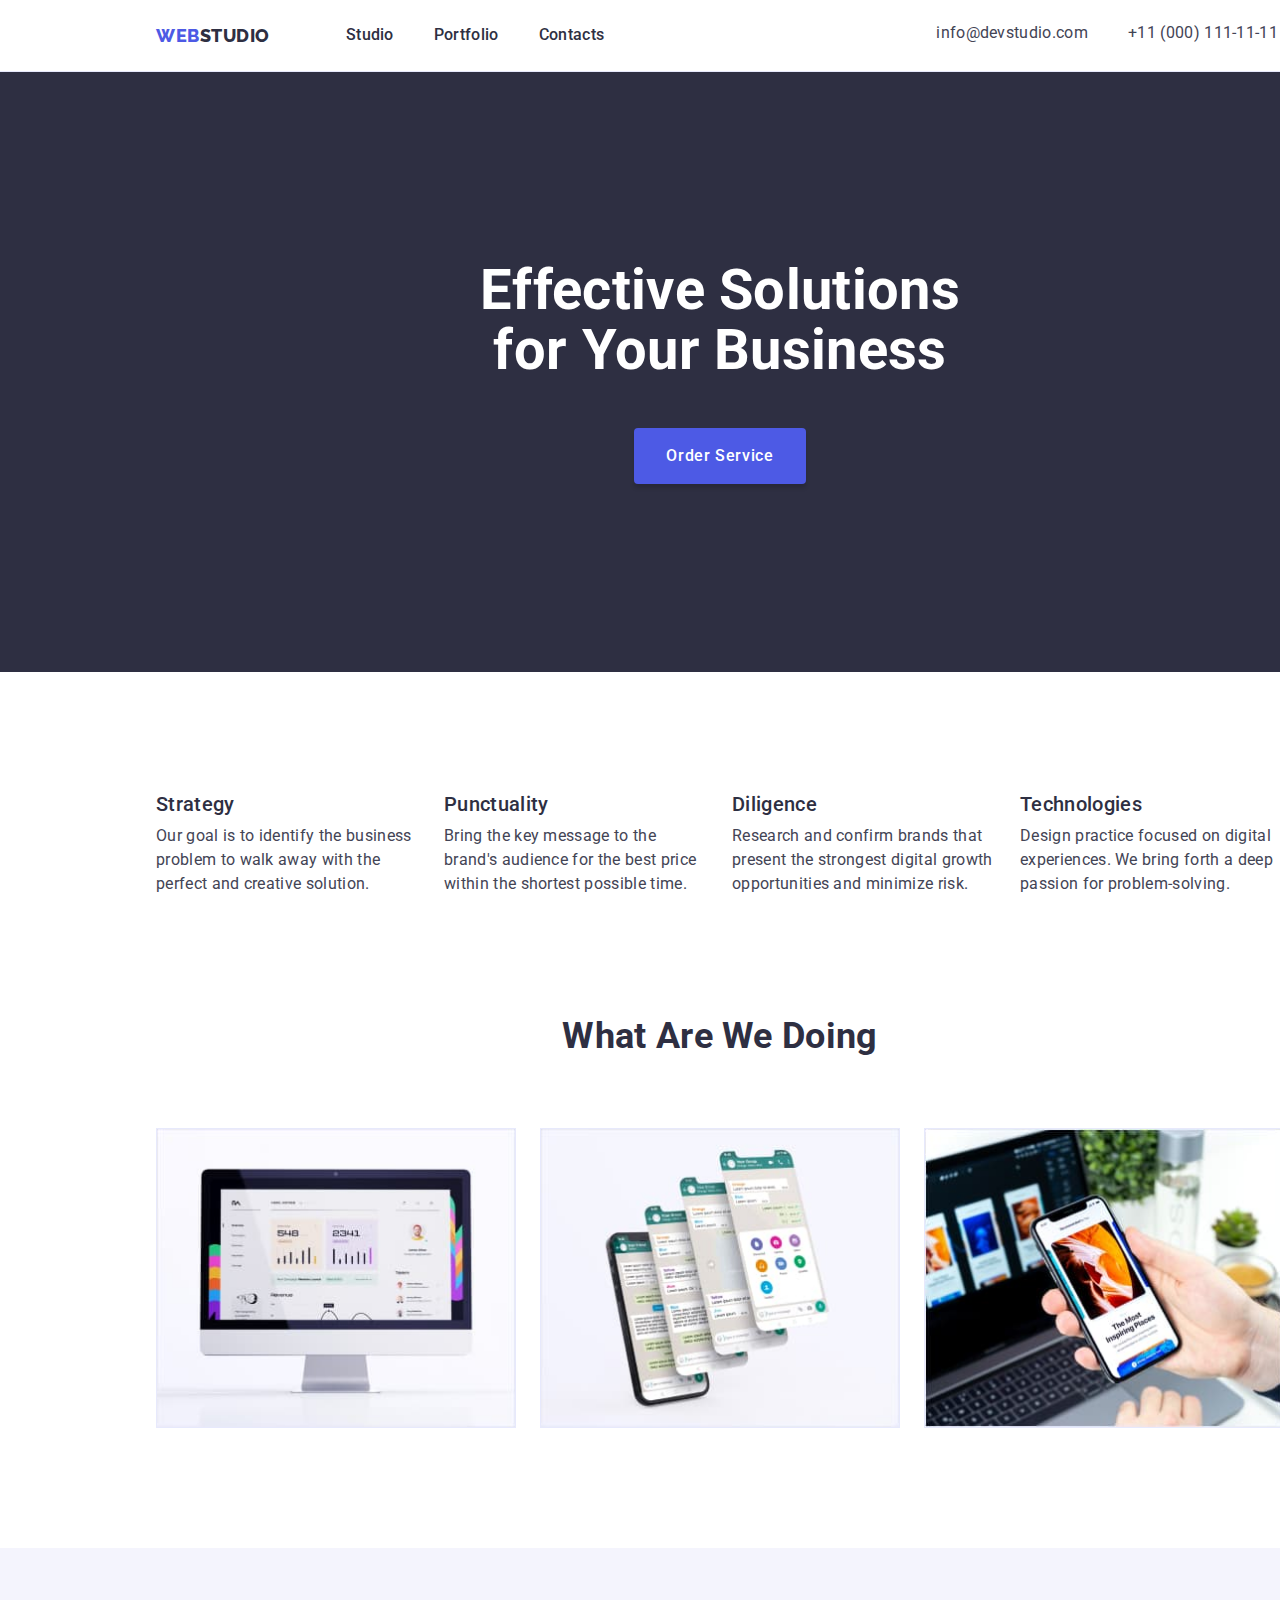
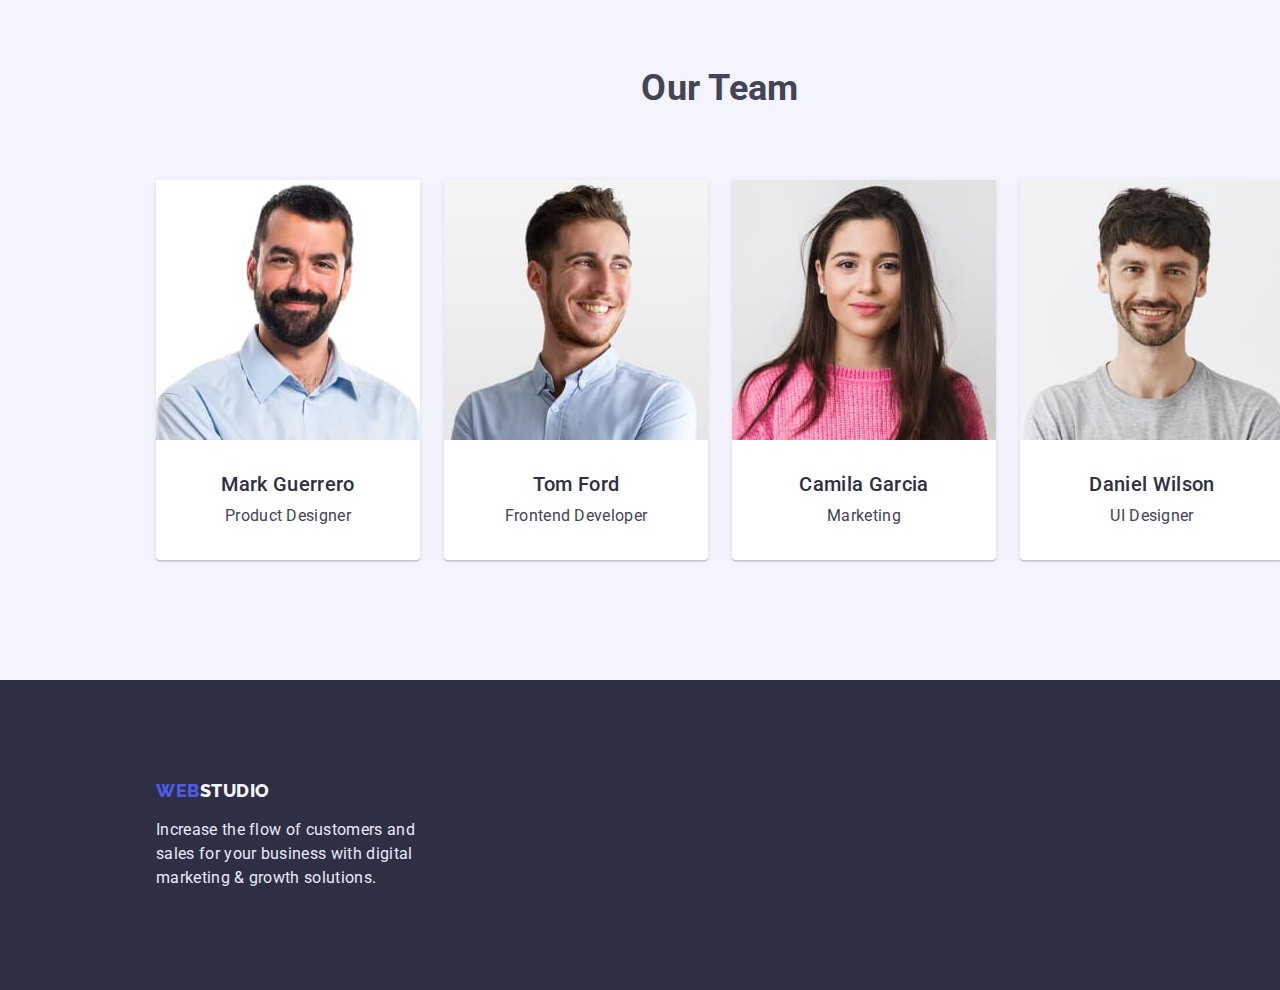
==== commit b20014b4: "css" ====
--- a/index.html
+++ b/index.html
@@ -23,7 +23,9 @@
         <!--Navigation-->
         <!--Logo-->
         <!--Logo-->
-        <a class="logo" href=".">Web<span class="header-logo">Studio</span></a>
+        <a class="header-logo-left" href="."
+          >Web<span class="header-logo-right">Studio</span></a
+        >
         <nav class="navigation">
           <ul class="nav-ul">
             <li><a class="nav-a" href=".">Studio</a></li>
@@ -49,41 +51,41 @@
     </header>
     <main>
       <!-- Hero section -->
-      <section class="index-section-hero">
+      <section class="index-section-hero section">
         <div class="container">
           <h1 class="index-hero-h1">Effective Solutions for Your Business</h1>
           <button class="index-hero-btn" type="button">Order Service</button>
         </div>
       </section>
       <!-- Section1 -->
-      <section class="index-section1">
+      <section class="index-section-strategy section">
         <div class="container">
           <h2 class="visually-hidden">Our operating principles</h2>
-          <ul class="index-section1-ul index-section-flex">
-            <li class="index-section1-item">
-              <h3 class="index-section1-h3">Strategy</h3>
-              <p class="index-section1-p">
+          <ul class="index-section-strategy-ul index-section-flex">
+            <li class="index-section-strategy-item">
+              <h3 class="index-section-strategy-h3">Strategy</h3>
+              <p class="index-section-strategy-p">
                 Our goal is to identify the business problem to walk away with
                 the perfect and creative solution.
               </p>
             </li>
-            <li class="index-section1-item">
-              <h3 class="index-section1-h3">Punctuality</h3>
-              <p class="index-section1-p">
+            <li class="index-section-strategy-item">
+              <h3 class="index-section-strategy-h3">Punctuality</h3>
+              <p class="index-section-strategy-p">
                 Bring the key message to the brand's audience for the best price
                 within the shortest possible time.
               </p>
             </li>
-            <li class="index-section1-item">
-              <h3 class="index-section1-h3">Diligence</h3>
-              <p class="index-section1-p">
+            <li class="index-section-strategy-item">
+              <h3 class="index-section-strategy-h3">Diligence</h3>
+              <p class="index-section-strategy-p">
                 Research and confirm brands that present the strongest digital
                 growth opportunities and minimize risk.
               </p>
             </li>
-            <li class="index-section1-item">
-              <h3 class="index-section1-h3">Technologies</h3>
-              <p class="index-section1-p">
+            <li class="index-section-strategy-item">
+              <h3 class="index-section-strategy-h3">Technologies</h3>
+              <p class="index-section-strategy-p">
                 Design practice focused on digital experiences. We bring forth a
                 deep passion for problem-solving.
               </p>
@@ -92,27 +94,27 @@
         </div>
       </section>
       <!-- Section2 -->
-      <section class="index-section2">
+      <section class="index-section-work section">
         <div class="container">
-          <h2 class="index-section2-h2">What are we doing</h2>
-          <ul class="index-section2-ul index-section-flex">
-            <li class="index-section2-item">
+          <h2 class="index-section-work-h2">What are we doing</h2>
+          <ul class="index-section-work-ul index-section-flex">
+            <li class="index-section-work-item">
               <img
-                class="index-section2-img-work"
+                class="index-section-work-img-work"
                 src="./images/img-work-1.jpg"
                 alt="Work statistics"
               />
             </li>
-            <li class="index-section2-item">
+            <li class="index-section-work-item">
               <img
-                class="index-section2-img-work"
+                class="index-section-work-img-work"
                 src="./images/img-work-2.jpg"
                 alt="Messaging with clients"
               />
             </li>
-            <li class="index-section2-item">
+            <li class="index-section-work-item">
               <img
-                class="index-section2-img-work"
+                class="index-section-work-img-work"
                 src="./images/img-work-3.jpg"
                 alt="Work with computer"
               />
@@ -121,52 +123,52 @@
         </div>
       </section>
       <!-- Section3 -->
-      <section class="index-section3">
+      <section class="index-section-team section">
         <div class="container">
-          <h2 class="index-section3-h2">Our Team</h2>
-          <ul class="index-section3-cards index-section-flex">
-            <li class="index-section3-cards-item">
+          <h2 class="index-section-team-h2">Our Team</h2>
+          <ul class="index-section-team-cards index-section-flex">
+            <li class="index-section-team-cards-item">
               <img
-                class="index-section3-cards-img"
+                class="index-section-team-cards-img"
                 src="./images/img-employee-1.jpg"
                 alt="Product Designer"
               />
-              <div class="index-section3-cards-text">
-                <h3 class="index-section3-cards-h3">Mark Guerrero</h3>
-                <p class="index-section3-cards-p">Product Designer</p>
+              <div class="index-section-team-cards-text">
+                <h3 class="index-section-team-cards-h3">Mark Guerrero</h3>
+                <p class="index-section-team-cards-p">Product Designer</p>
               </div>
             </li>
-            <li class="index-section3-cards-item">
+            <li class="index-section-team-cards-item">
               <img
-                class="index-section3-cards-img"
+                class="index-section-team-cards-img"
                 src="./images/img-employee-2.jpg"
                 alt="Frontend Developer"
               />
-              <div class="index-section3-cards-text">
-                <h3 class="index-section3-cards-h3">Tom Ford</h3>
-                <p class="index-section3-cards-p">Frontend Developer</p>
+              <div class="index-section-team-cards-text">
+                <h3 class="index-section-team-cards-h3">Tom Ford</h3>
+                <p class="index-section-team-cards-p">Frontend Developer</p>
               </div>
             </li>
-            <li class="index-section3-cards-item">
+            <li class="index-section-team-cards-item">
               <img
-                class="index-section3-cards-img"
+                class="index-section-team-cards-img"
                 src="./images/img-employee-3.jpg"
                 alt="Marketing"
               />
-              <div class="index-section3-cards-text">
-                <h3 class="index-section3-cards-h3">Camila Garcia</h3>
-                <p class="index-section3-cards-p">Marketing</p>
+              <div class="index-section-team-cards-text">
+                <h3 class="index-section-team-cards-h3">Camila Garcia</h3>
+                <p class="index-section-team-cards-p">Marketing</p>
               </div>
             </li>
-            <li class="index-section3-cards-item">
+            <li class="index-section-team-cards-item">
               <img
-                class="index-section3-cards-img"
+                class="index-section-team-cards-img"
                 src="./images/img-employee-4.jpg"
                 alt="UI Designer"
               />
-              <div class="index-section3-cards-text">
-                <h3 class="index-section3-cards-h3">Daniel Wilson</h3>
-                <p class="index-section3-cards-p">UI Designer</p>
+              <div class="index-section-team-cards-text">
+                <h3 class="index-section-team-cards-h3">Daniel Wilson</h3>
+                <p class="index-section-team-cards-p">UI Designer</p>
               </div>
             </li>
           </ul>
@@ -176,7 +178,9 @@
     <footer class="footer">
       <div class="container">
         <!--Logo-->
-        <a class="logo" href=".">Web<span class="footer-logo">Studio</span></a>
+        <a class="footer-logo-left" href="."
+          >Web<span class="footer-logo-right">Studio</span></a
+        >
         <p class="footer-p">
           Increase the flow of customers and sales for your business with
           digital marketing & growth solutions.
--- a/css/styles.css
+++ b/css/styles.css
@@ -15,18 +15,22 @@
   --col-btn-shadow: rgba(0, 0, 0, 0.15);
   --col-navy-blue-shadow1: rgba(46, 47, 66, 0.08);
   --col-navy-blue-shadow2: rgba(46, 47, 66, 0.16);
-}
+  background-color: var(--col-background);
+}
+/* margin 0 */
 h1,
 h2,
 h3,
 p {
   margin: 0;
 }
+/* ul flex */
 ul {
   margin: 0;
   padding: 0;
   display: flex;
 }
+/* images */
 img {
   display: block;
 }
@@ -38,11 +42,17 @@
   margin-left: auto;
   margin-right: auto;
 }
+/* flex-header */
 .flex-header {
   display: flex;
   /* align-items: center; */
   gap: 76px;
 }
+/* for sections */
+.section {
+  padding: 120px 0px;
+}
+
 .index-section-flex {
   gap: 24px;
 }
@@ -52,7 +62,10 @@
   font-family: "Roboto", sans-serif;
   letter-spacing: 0.02em;
   color: var(--col-slate);
+  background-color: var(--col-white);
   width: 1440px;
+  margin-left: auto;
+  margin-right: auto;
 }
 /* header */
 .header {
@@ -62,17 +75,17 @@
 }
 
 /* logo */
-.logo {
+.header-logo-left {
   font-family: "Raleway", sans-serif;
   font-weight: 800;
   font-size: 18px;
-  line-height: calc(21 / 18);
+  line-height: calc(24 / 18);
   letter-spacing: 0.03em;
   text-transform: uppercase;
   text-decoration: none;
   color: var(--col-iris);
 }
-.header-logo {
+.header-logo-right {
   color: var(--col-navy-blue);
 }
 /* nav */
@@ -133,9 +146,10 @@
   cursor: pointer;
   background-color: var(--col-iris);
   font-weight: 500;
-  line-height: calc(24 / 18);
+  line-height: calc(24 / 16);
   letter-spacing: 0.04em;
   box-shadow: 0px 4px 4px var(--col-btn-shadow);
+  border: none;
   border-radius: 4px;
   padding: 16px 32px;
   display: block;
@@ -159,28 +173,28 @@
   clip: rect(0 0 0 0);
   overflow: hidden;
 }
-/* index section1 */
-.index-section1-ul {
+/* index section1 strategy*/
+
+.index-section-strategy-ul {
   list-style: none;
   gap: 24px;
-  padding: 120px 0px;
-}
-.index-section1-item {
-  line-height: calc(24 / 18);
+}
+.index-section-strategy-item {
+  line-height: calc(24 / 16);
   width: 264px;
 }
-.index-section1-h3 {
+.index-section-strategy-h3 {
   font-weight: 500;
   font-size: 20px;
   line-height: calc(24 / 20);
   color: var(--col-navy-blue);
   margin-bottom: 8px;
 }
-.index-section2 {
-  margin-bottom: 120px;
+.index-section-work {
+  padding-top: 0px;
 }
 /* index section2 work */
-.index-section2-h2 {
+.index-section-work-h2 {
   font-size: 36px;
   line-height: calc(40 / 36);
   text-align: center;
@@ -188,32 +202,31 @@
   color: var(--col-navy-blue);
   margin-bottom: 72px;
 }
-.index-section2-ul {
-  list-style: none;
-}
-.index-section2-item {
+.index-section-work-ul {
+  list-style: none;
+}
+.index-section-work-item {
   width: 360px;
 }
-.index-section2-img-work {
+.index-section-work-img-work {
   height: 300px;
   border: 1px solid var(--col-cornflower);
 }
 /* index section3 team */
-.index-section3 {
+.index-section-team {
   background-color: var(--col-cloud);
-  padding: 120px 0px;
-}
-.index-section3-h2 {
+}
+.index-section-team-h2 {
   font-size: 36px;
   line-height: calc(40 / 36);
   text-align: center;
   text-transform: capitalize;
   margin-bottom: 72px;
 }
-.index-section3-cards {
-  list-style: none;
-}
-.index-section3-cards-item {
+.index-section-team-cards {
+  list-style: none;
+}
+.index-section-team-cards-item {
   background-color: var(--col-white);
   box-shadow: 0px 1px 6px var(--col-navy-blue-shadow1),
     0px 1px 1px var(--col-navy-blue-shadow2),
@@ -221,13 +234,13 @@
   border-radius: 0px 0px 4px 4px;
   width: 264px;
 }
-.index-section3-cards-img {
+.index-section-team-cards-img {
   height: 260px;
 }
-.index-section3-cards-text {
+.index-section-team-cards-text {
   padding: 32px 0px;
 }
-.index-section3-cards-h3 {
+.index-section-team-cards-h3 {
   font-weight: 500;
   font-size: 20px;
   line-height: calc(24 / 20);
@@ -235,8 +248,8 @@
   color: var(--col-navy-blue);
   margin-bottom: 8px;
 }
-.index-section3-cards-p {
-  line-height: calc(24 / 18);
+.index-section-team-cards-p {
+  line-height: calc(24 / 16);
   text-align: center;
 }
 /* footer */
@@ -244,9 +257,21 @@
   background-color: var(--col-navy-blue);
   padding: 100px 0px;
 }
-.footer-logo {
+.footer-logo-left {
+  font-family: "Raleway", sans-serif;
+  font-weight: 800;
+  font-size: 18px;
+  line-height: calc(22 / 18);
+  letter-spacing: 0.03em;
+  text-transform: uppercase;
+  text-decoration: none;
+  color: var(--col-iris);
+  display: block;
+}
+.footer-logo-right {
   color: var(--col-cloud);
 }
+
 .footer-p {
   color: var(--col-cornflower);
   line-height: calc(24 / 16);
@@ -256,15 +281,19 @@
 /* portfolio */
 /* main */
 /* hero */
+.portfolio-section-hero {
+  padding-top: 96px;
+}
 .portfolio-hero-btns {
   list-style: none;
   justify-content: center;
-  margin-top: 96px;
   margin-bottom: 72px;
 }
 .portfolio-hero-btn {
   font-family: inherit;
   font-weight: 500;
+  font-size: 16px;
+  line-height: calc(24 / 16);
   letter-spacing: 0.04em;
   color: var(--col-iris);
   cursor: pointer;
@@ -282,7 +311,6 @@
   list-style: none;
   flex-wrap: wrap;
   gap: 48px 24px;
-  margin-bottom: 120px;
 }
 .portfolio-hero-items {
   width: 360px;
@@ -300,7 +328,6 @@
   height: 300px;
 }
 .portfolio-hero-text {
-  /* border: 1px solid var(--col-cornflower); */
   border-left: 1px solid var(--col-cornflower);
   border-right: 1px solid var(--col-cornflower);
   border-bottom: 1px solid var(--col-cornflower);
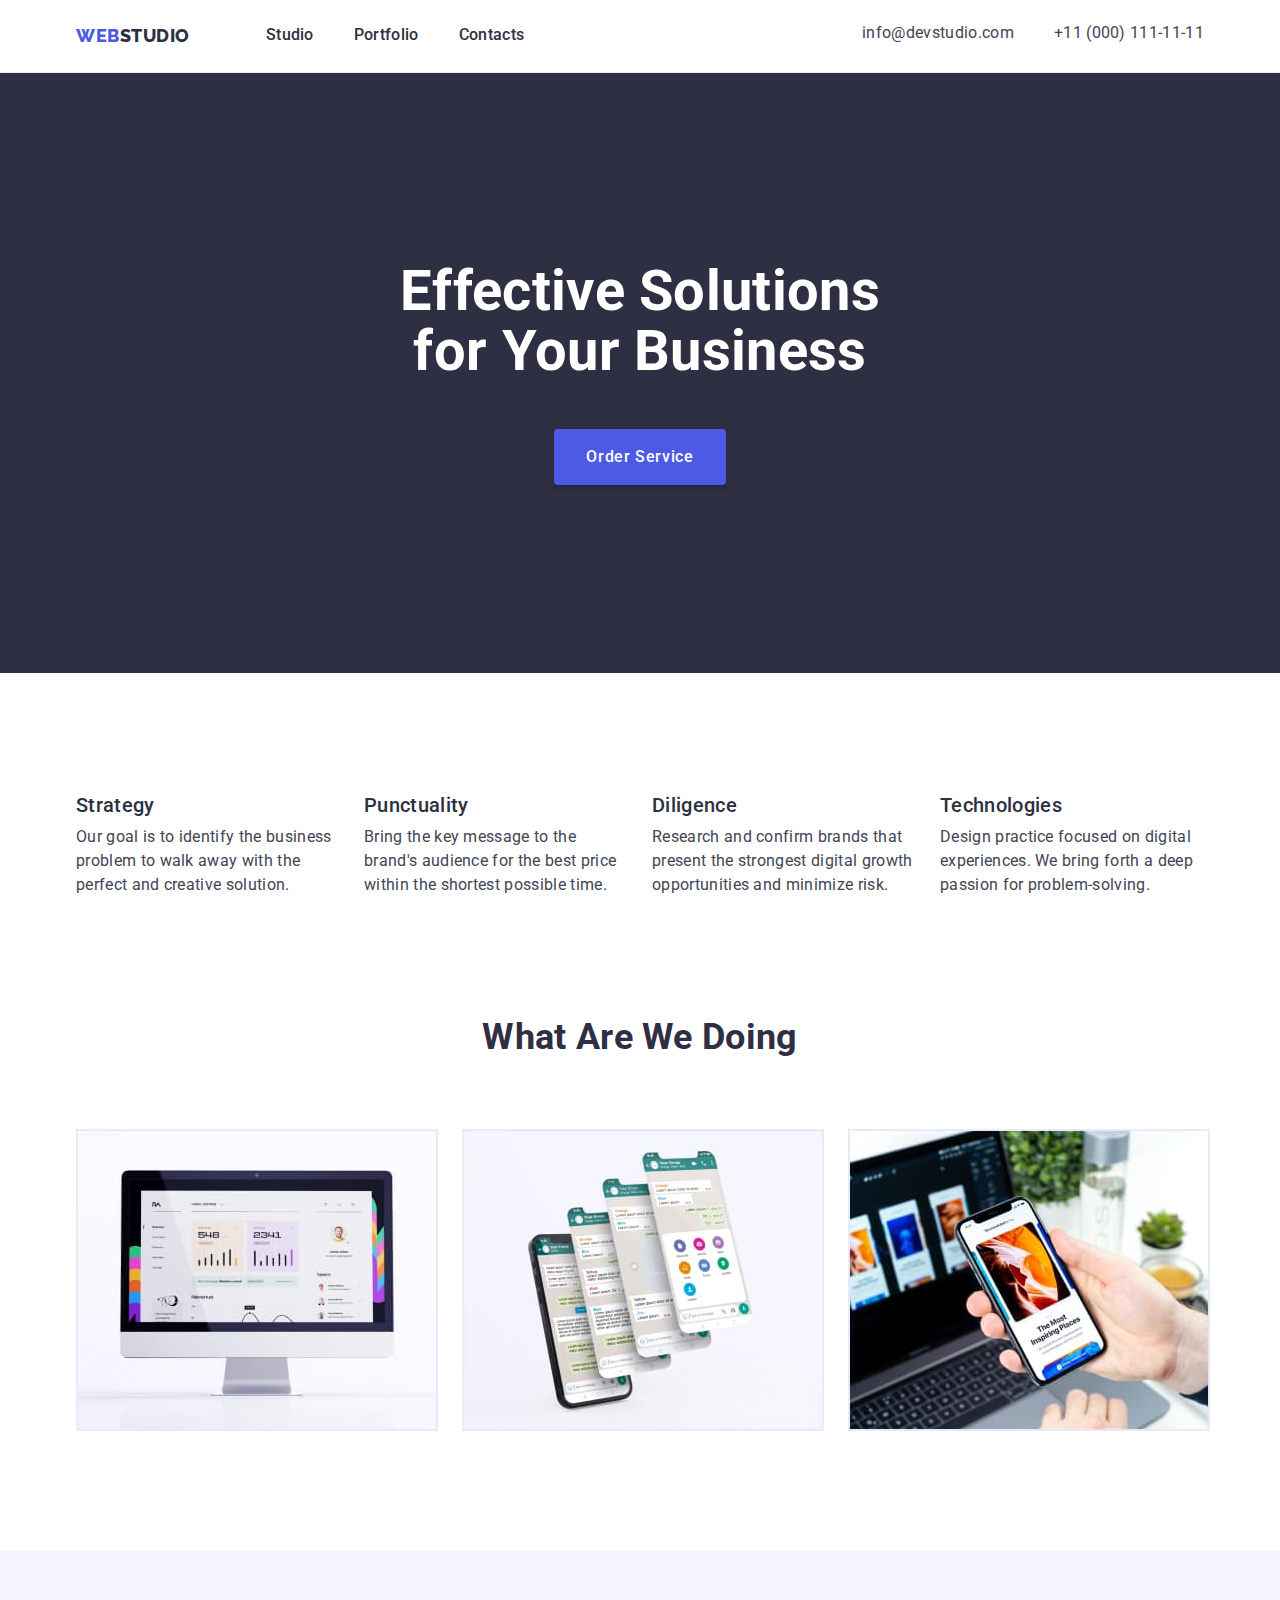
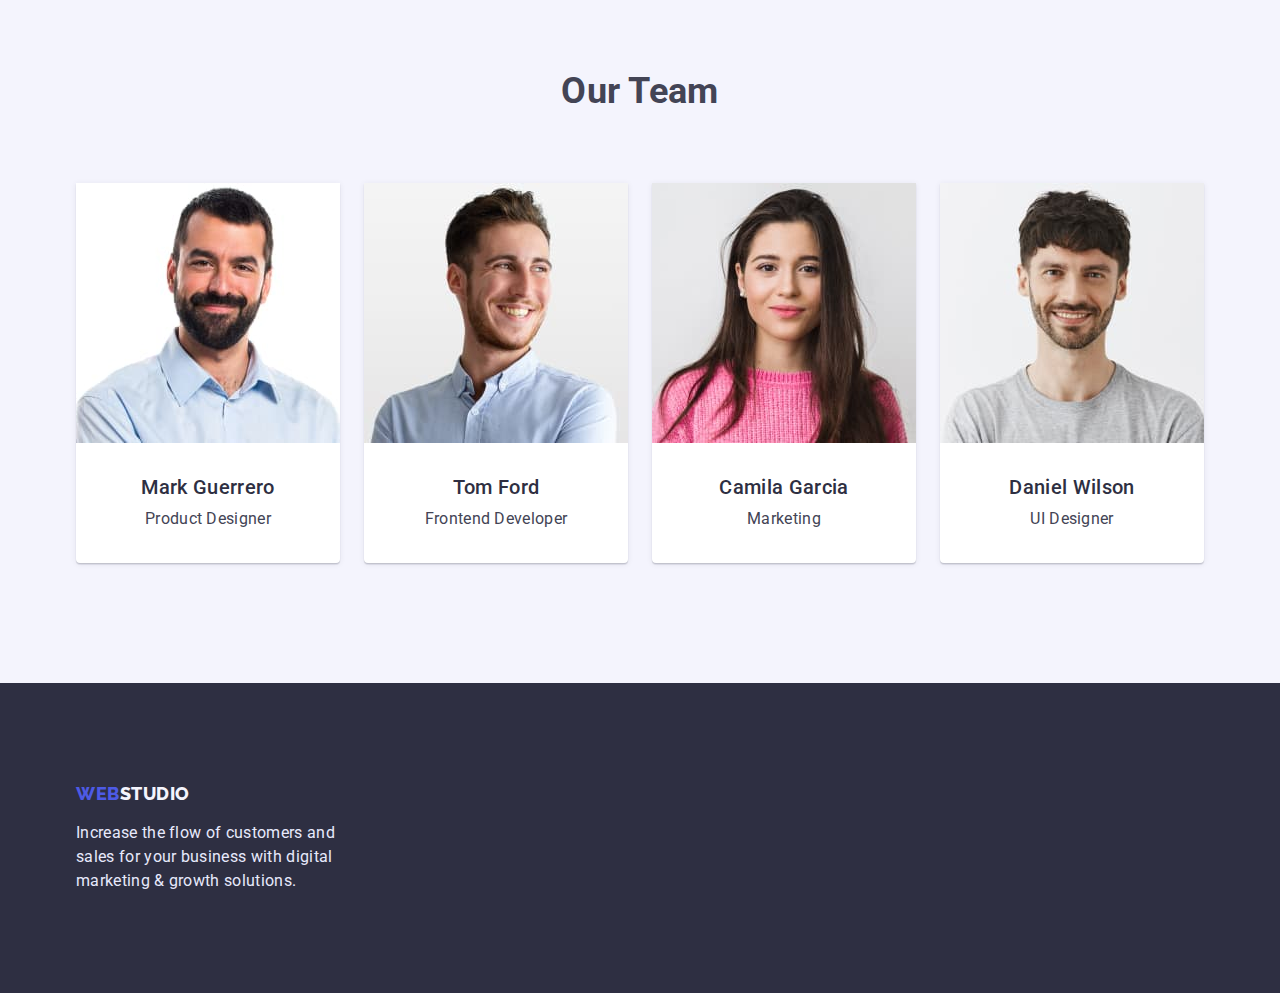
==== commit 183300da: "calc" ====
--- a/index.html
+++ b/index.html
@@ -12,7 +12,7 @@
     />
     <link
       rel="stylesheet"
-      href="https://cdnjs.cloudflare.com/ajax/libs/modern-normalize/1.0.0/modern-normalize.min.css"
+      href="https://cdnjs.cloudflare.com/ajax/libs/modern-normalize/1.1.0/modern-normalize.min.css"
     />
     <link rel="stylesheet" href="css/styles.css" />
     <title>Web Studio</title>
@@ -61,7 +61,7 @@
       <section class="index-section-strategy section">
         <div class="container">
           <h2 class="visually-hidden">Our operating principles</h2>
-          <ul class="index-section-strategy-ul index-section-flex">
+          <ul class="index-section-strategy-ul section-flex">
             <li class="index-section-strategy-item">
               <h3 class="index-section-strategy-h3">Strategy</h3>
               <p class="index-section-strategy-p">
@@ -97,7 +97,7 @@
       <section class="index-section-work section">
         <div class="container">
           <h2 class="index-section-work-h2">What are we doing</h2>
-          <ul class="index-section-work-ul index-section-flex">
+          <ul class="index-section-work-ul section-flex">
             <li class="index-section-work-item">
               <img
                 class="index-section-work-img-work"
@@ -126,7 +126,7 @@
       <section class="index-section-team section">
         <div class="container">
           <h2 class="index-section-team-h2">Our Team</h2>
-          <ul class="index-section-team-cards index-section-flex">
+          <ul class="index-section-team-cards section-flex">
             <li class="index-section-team-cards-item">
               <img
                 class="index-section-team-cards-img"
--- a/css/styles.css
+++ b/css/styles.css
@@ -15,8 +15,11 @@
   --col-btn-shadow: rgba(0, 0, 0, 0.15);
   --col-navy-blue-shadow1: rgba(46, 47, 66, 0.08);
   --col-navy-blue-shadow2: rgba(46, 47, 66, 0.16);
-  background-color: var(--col-background);
-}
+  --cont-width: 1158px;
+  --cont-padding-left: 15px;
+  --cont-padding-right: 15px;
+  --sect-flex-gap: 24px;
+  }
 /* margin 0 */
 h1,
 h2,
@@ -36,25 +39,23 @@
 }
 /* container */
 .container {
-  width: 1158px;
-  padding-left: 15px;
-  padding-right: 15px;
+  width: var(--cont-width);
+  padding-left: var(--cont-padding-left);
+  padding-right: var(--cont-padding-right);
   margin-left: auto;
   margin-right: auto;
 }
 /* flex-header */
 .flex-header {
   display: flex;
-  /* align-items: center; */
-  gap: 76px;
 }
 /* for sections */
 .section {
   padding: 120px 0px;
 }
 
-.index-section-flex {
-  gap: 24px;
+.section-flex {
+  gap: var(--sect-flex-gap);
 }
 
 /* body */
@@ -62,16 +63,12 @@
   font-family: "Roboto", sans-serif;
   letter-spacing: 0.02em;
   color: var(--col-slate);
-  background-color: var(--col-white);
-  width: 1440px;
-  margin-left: auto;
-  margin-right: auto;
 }
 /* header */
 .header {
   border-bottom: 1px solid var(--col-cornflower);
   padding-top: 24px;
-  padding-bottom: 23.2px;
+  padding-bottom: 24px;
 }
 
 /* logo */
@@ -87,13 +84,13 @@
 }
 .header-logo-right {
   color: var(--col-navy-blue);
+  margin-right: 76px;
 }
 /* nav */
 .navigation {
-  margin-right: 256px;
+  margin-right: auto;
 }
 .nav-ul {
-  /* display: inherit; */
   list-style: none;
   gap: 40px;
 }
@@ -109,7 +106,6 @@
 }
 /* address */
 .address-ul {
-  /* display: flex; */
   list-style: none;
   gap: 40px;
 }
@@ -177,11 +173,10 @@
 
 .index-section-strategy-ul {
   list-style: none;
-  gap: 24px;
 }
 .index-section-strategy-item {
   line-height: calc(24 / 16);
-  width: 264px;
+  flex-basis: calc((var(--cont-width) - var(--cont-padding-left) - var(--cont-padding-right) - var(--sect-flex-gap) * 3) / 4);
 }
 .index-section-strategy-h3 {
   font-weight: 500;
@@ -206,11 +201,13 @@
   list-style: none;
 }
 .index-section-work-item {
-  width: 360px;
+ border: 1px solid var(--col-cornflower);
+ flex-basis: calc((var(--cont-width) - var(--cont-padding-left) - var(--cont-padding-right) - var(--sect-flex-gap) * 2) / 3 );
 }
 .index-section-work-img-work {
+  width: 360px
   height: 300px;
-  border: 1px solid var(--col-cornflower);
+  
 }
 /* index section3 team */
 .index-section-team {
@@ -232,9 +229,11 @@
     0px 1px 1px var(--col-navy-blue-shadow2),
     0px 2px 1px var(--col-navy-blue-shadow1);
   border-radius: 0px 0px 4px 4px;
+  /* flex-basis: calc((1158px-15px-15px-24px*3)/4); */
+  flex-basis: calc((var(--cont-width) - var(--cont-padding-left) - var(--cont-padding-right) - var(--sect-flex-gap) * 3) / 4);
+}
+.index-section-team-cards-img {
   width: 264px;
-}
-.index-section-team-cards-img {
   height: 260px;
 }
 .index-section-team-cards-text {
@@ -310,10 +309,10 @@
 .portfolio-hero-ul {
   list-style: none;
   flex-wrap: wrap;
-  gap: 48px 24px;
+  gap: 48px var(--sect-flex-gap);
 }
 .portfolio-hero-items {
-  width: 360px;
+  flex-basis: calc((var(--cont-width) - var(--cont-padding-left) - var(--cont-padding-right) - var(--sect-flex-gap) * 2) / 3);
 }
 .portfolio-hero-a {
   text-decoration: none;
@@ -325,6 +324,7 @@
 }
 
 .portfolio-hero-img {
+  width: 360px;
   height: 300px;
 }
 .portfolio-hero-text {
